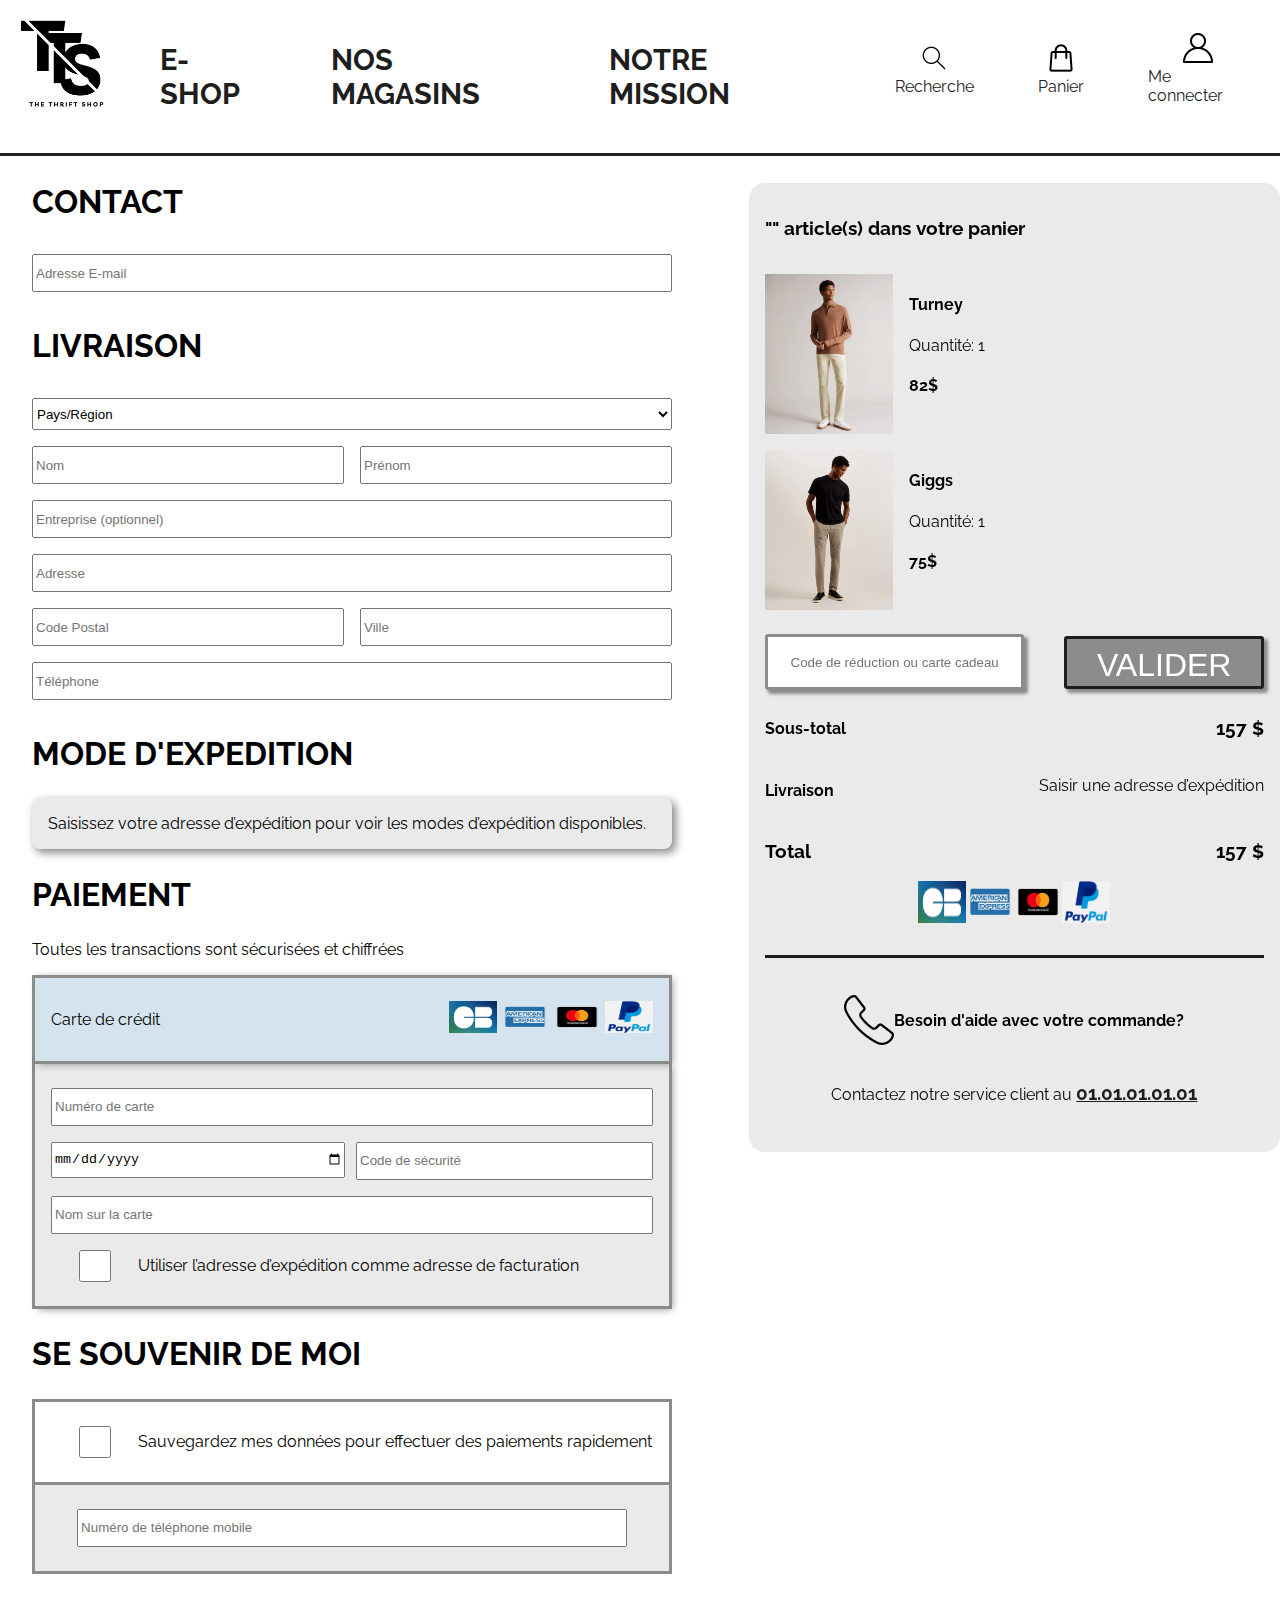
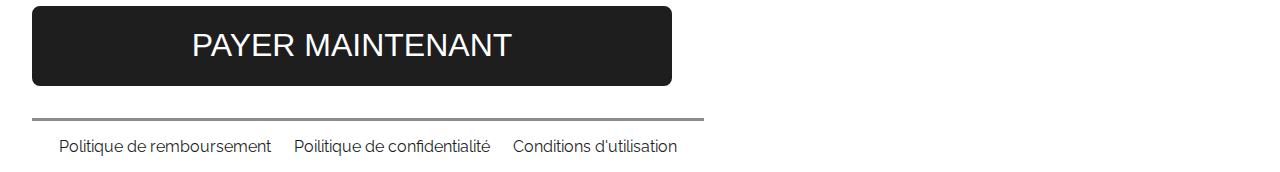
==== cart.html @ 3accb874 "finish cart" ====
<!DOCTYPE html>
<html lang="fr">
<head>
    <meta charset="UTF-8">
    <meta name="viewport" content="width=device-width, initial-scale=1.0">
    <link rel="stylesheet" href="cart.css">
    <link rel="icon" href="Ressources/icones/TheThriftShop_favicon.png" type="image/png">
    <link href='https://fonts.googleapis.com/css?family=Lora' rel='stylesheet'>
    <link href='https://fonts.googleapis.com/css?family=Raleway' rel='stylesheet'>
    <title>Panier</title>
</head>
<body>
    <header>
        <a href="index.html">
            <img class="header__logo" src="Ressources/TheThriftShop_Logo.png" alt="logo">
        </a>
        <nav>
            <a href="#" class="header__link">E-SHOP</a>
            <a href="#" class="header__link">NOS MAGASINS</a>
            <a href="#" class="header__link">NOTRE MISSION</a>
            <a class="header__menu__icon" href="#">
                <img class="header__menu__icon__img" src="Ressources/icones/chercher.png" alt="loupe">
                <p class="header__menu__icon__p">Recherche</p>
            </a>
            <a class="header__menu__icon" href="#">
                <img class="header__menu__icon__img" src="Ressources/icones/panier.png" alt="panier">
                <p class="header__menu__icon__p">Panier</p>
            </a>
            <a class="header__menu__icon" href="#">
                <img class="header__menu__icon__img" src="Ressources/icones/connexion.png" alt="connexion">
                <p class="header__menu__icon__p">Me connecter</p>
            </a>
        </nav>
    </header>
    <main>
        <aside>
            <h3>"" article(s) dans votre panier</h3>
            <article class="aside__article">
                <img class="aside__article__img" src="Ressources/articles/pantalon1.webp" alt="pantalon1">
                <div class="aside__article__description">
                    <h4>Turney</h4>
                    <p>Quantité: 1</p>
                    <h4>82$</h4>
                </div>
            </article>
            <article class="aside__article">
                <img class="aside__article__img" src="Ressources/articles/pantalon3.webp" alt="pantalon3">
                <div class="aside__article__description">
                    <h4>Giggs</h4>
                    <p>Quantité: 1</p>
                    <h4>75$</h4>
                </div>
            </article>
            <form class="aside__reduction" action="reduction" method="post">
                <input class="aside__reduction__form" type="text" id="reduction" placeholder="Code de réduction ou carte cadeau">
                <input class="aside__reduction__button" id="submit" type="submit" value="VALIDER">
            </form>
            <section class="aside__amount">
                <span class="aside__amount__row">
                    <h4>Sous-total</h4>
                    <h3>157 $</h3>
                </span>
                <span class="aside__amount__row">
                    <h4>Livraison</h4>
                    <p>Saisir une adresse d’expédition</p>
                </span>
                <span class="aside__amount__row">
                    <h3>Total</h3>
                    <h3>157 $</h3>
                </span>
            </section>
            <span class="aside__icons">
                <img class="aside__icons__img" src="Ressources/icones/logo-cb.jpg" alt="logo_cb">
                <img class="aside__icons__img" src="Ressources/icones/amex_icon.png" alt="amex">
                <img class="aside__icons__img" src="Ressources/icones/mastercard_icone.png" alt="mastercard_icone">
                <img class="aside__icons__img" src="Ressources/icones/paypal.png" alt="paypal">
            </span>
            <section class="aside__footer">
                <h4 class="aside__footer__needHelp">Besoin d'aide avec votre commande?</h4>
                <p class="aside__footer__needHelp__p">Contactez notre service client au <a class="aside__footer__needHelp__p__a" href="#">01.01.01.01.01</a></p>
            </section>
        </aside>
        <form class="form" action="traitement" method="post">
            <section class="mailForm">
                <h2>CONTACT</h2>
                <!-- label désigne le nom du form -->
                <input class="formBox" type="mail" id="mail" placeholder="Adresse E-mail">
            </section>
            <section class="deliveryForm">
                <h2>LIVRAISON</h2>
                <select name="pays" id="pays" placeholder="Pays/Région">
                    <option value="" disabled selected>Pays/Région</option>
                    <option value="france">France</option>
                    <option value="united kingdom">United Kingdom</option>
                    <option value="spain">Spain</option>
                    <option value="portugal">Portugal</option>
                    <option value="italy">Italy</option>
                    <option value="switzerland">Switzerland</option>
                    <option value="netherlands">Netherlands</option>
                    <option value="belgium">Belgium</option>
                    <option value="germany">Germany</option>
                </select>
                <div class="deliveryForm__row">
                    <input class="deliveryForm__row__input" type="text" id="nom" placeholder="Nom">
                    <input class="deliveryForm__row__input" type="text" id="prenom" placeholder="Prénom">
                </div>
                <input type="text" id="enterprise" placeholder="Entreprise (optionnel)">
                <input type="address" id="address" placeholder="Adresse">
                <div class="deliveryForm__row">
                    <input class="deliveryForm__row__input" type="number" id="codePostal" placeholder="Code Postal">
                    <input class="deliveryForm__row__input" type="text" id="ville" placeholder="Ville">
                </div>
                <input type="number" id="phoneNumber" placeholder="Téléphone">
            </section>
            <section class="modeExpedition">
                <h2>MODE D'EXPEDITION</h2>
                <p class="modeExpedition__p">Saisissez votre adresse d’expédition pour voir les modes d’expédition disponibles.</p>
            </section>
            <section class="paiementForm">
                <h2>PAIEMENT</h2>
                <p>Toutes les transactions sont sécurisées et chiffrées</p>
                <article class="paiementForm__article">
                    <div class="paiementForm__article__entete">
                        <p>Carte de crédit</p>
                        <div class="paiementForm__article__entete__container">
                            <img class="paiementForm__article__entete__container__icon" src="Ressources/icones/logo-cb.jpg" alt="logo_cb">
                            <img class="paiementForm__article__entete__container__icon" src="Ressources/icones/amex_icon.png" alt="amex">
                            <img class="paiementForm__article__entete__container__icon" src="Ressources/icones/mastercard_icone.png" alt="mastercard_icone">
                            <img class="paiementForm__article__entete__container__icon" src="Ressources/icones/paypal.png" alt="paypal">
                        </div>
                    </div>
                    <div class="paiementForm__article__form">
                        <input class="paiementForm__article__form__input__solo" type="number" id="cardNumber" placeholder="Numéro de carte">
                        <span class="paiementForm__article__form__row">
                            <input class="paiementForm__article__form__row__input__duo" type="date" id="date" placeholder="Date d'expiration (MM/AA)">
                            <input class="paiementForm__article__form__row__input__duo" type="number" id="security" placeholder="Code de sécurité">
                        </span>
                        <input class="paiementForm__article__form__input__solo" type="text" id="carteNom" placeholder="Nom sur la carte">
                        <span class="paiementForm__article__form__checkbox">
                            <input class="paiementForm__article__form__checkbox__input" type="checkbox" id="facturationAdresse" name="facturationAdresse">
                            <label class="paiementForm__article__form__checkbox__label" for="facturationAdresse">Utiliser l’adresse d’expédition comme adresse de facturation</label>
                        </span>
                    </div>
                </article>
            </section>
            <section class="souvenir">
                <h2>SE SOUVENIR DE MOI</h2>
                <span class="souvenir__entete">
                    <input class="souvenir__entete__checkbox" type="checkbox" id="sauvegarde" name="sauvegarde">
                    <label for="sauvegarde">Sauvegardez mes données pour effectuer des paiements rapidement</label>
                </span>
                <div class="souvenir__container">
                    <input class="souvenir__container__input" type="number" id="telephoneNumber" placeholder="Numéro de téléphone mobile">
                </div>
            </section>
            <input class="form__submit" type="submit" id="payer" value="PAYER MAINTENANT">
        </form>
    <footer>
        <a class="footer__link" href="#">Politique de remboursement</a>
        <a class="footer__link" href="#">Poilitique de confidentialité</a>
        <a class="footer__link" href="#">Conditions d'utilisation</a>
    </footer>
    </main>
</body>
</html>
---- cart.css ----
:root{
    --black: #1E1E1E;
    --white: #FFFFFF;
    --red: #E00707;
    --grey: #8C8C8C;
    --lightGrey: #EAEAEA;
    --blue: #D4E3ED;
    }

body{
    margin: 0;
    background-color: var(--white);
    font-family: Raleway;
}

header{
    display: flex;
    flex-direction: row;
    justify-content: space-around;
    border-bottom: solid var(--black) ;
}

.header__logo{
    height: 8rem;
    width: 8rem;}

nav{
    display: flex;
    flex-direction: row;
    justify-content: space-around;
    align-items: center;
}

.header__link{
    padding: 2rem;
    font-size: 1.8rem;
    font-family: Raleway;
    color: var(--black);
    text-decoration: none;
    font-weight: bolder;
}

.header__link:hover{
    text-decoration: underline
}

.header__menu__icon{
    padding: 2rem;
    display: flex;
    flex-direction: column;
    align-items: center;
    text-decoration: none;
    color: var(--black)
}

.header__menu__icon:hover{
    text-decoration: underline
}

.header__menu__icon__img{
    height: 2rem;
    width: 2rem;
}

.header__menu__icon__p{
    padding-top: 0.2rem;
    margin-top: 0;
    font-size: 1rem;
}

main{
    padding-left: 2rem;
    margin:0,
}

.form{
    width: 40rem;
    margin:0;
}

input{
    width: 39.5rem;
    height: 2rem;
    margin-top: 0.5rem;
    margin-bottom: 0.5rem;
}

select{
    width: 40rem;
    height: 2rem;
    margin-top: 0.5rem;
    margin-bottom: 0.5rem
}

.deliveryForm__row{
    display: flex;
    flex-direction: row;
    flex-wrap: wrap;
    justify-content: space-between;
}

.deliveryForm__row__input{
    width: 19rem;
}

.modeExpedition__p{
    background-color: var(--lightGrey);
    padding: 1rem;
    border-radius: 0.5rem;
    box-shadow: 0.2rem 0.2rem 0.5rem var(--grey);
}

.paiementForm__article{
    border: solid var(--grey);
    background-color: var(--lightGrey);
}

.paiementForm__article__entete{
    display: flex;
    flex-direction: row;
    background-color: var(--blue);
    align-items: center;
    justify-content: space-between;
    padding: 1rem;
    border-bottom: solid var(--grey);
    box-shadow: 0.2rem 0rem 0.5rem var(--grey)
}

.paiementForm__article__entete__container__icon{
    width: 3rem;
    height: 2rem;
}

.paiementForm__article__form{
    display: flex;
    padding: 1rem;
    justify-content: center;
    flex-direction: column;
    box-shadow: 0.2rem 0.2rem 0.5rem var(--grey)
}

.paiementForm__article__form__input__solo{
    width: auto;
}

.paiementForm__article__form__row{
    display: flex;
    flex-direction: row;
    justify-content: space-between;}

.paiementForm__article__form__row__input__duo{
    width: 48%;
}

.paiementForm__article__form__checkbox{
    display: flex;
    align-items: center;

}

.paiementForm__article__form__checkbox__input{
    width: 5rem;
}

.souvenir__entete{
    display:flex;
    align-items: center;
    border-top: solid var(--grey);
    border-left: solid var(--grey);
    border-right: solid var(--grey);
    padding: 1rem;
    margin: 0;

}

.souvenir__entete__checkbox{
    width: 5rem;
}

.souvenir__container{
    background-color: var(--lightGrey);
    padding: 1rem;
    border: solid var(--grey);
    margin: 0;
    display: flex;
    justify-content: center;
}

.souvenir__container__input{
    width: 90%
}

.form__submit{
    margin-top: 2rem;
    margin-bottom: 2rem;
    background-color: var(--black);
    border: solid var(--black);
    width: 100%;
    height: 5rem;
    color: var(--white);
    padding: 0.5rem;
    border-radius: 0.5rem;
    font-size: 2rem;
    text-align: center;
    display: flex;
    justify-content: center;
    transition-duration: 0.2s;
}

.form__submit:hover{
    scale: 105%;
    box-shadow: 0.2rem 0.2rem 0.2rem var(--grey);
}

footer{
    margin-top: 2;
    width: 40rem;
    display: flex;
    flex-wrap: wrap;
    flex-direction: row;
    justify-content: space-around;
    border-top: solid var(--grey);
    padding: 1rem;
}

.footer__link{
    text-decoration: none;
    color: var(--black); 
}

.footer__link:hover{
    text-decoration: underline;
}

aside{
    width: 40%;
    float: right;
    background-color: var(--lightGrey);
    border-radius: 1rem;
    padding: 1rem;
    position: -webkit-sticky;
    position: sticky;
    overflow: auto;
    top: 0%;
}

.aside__article{
    display: flex;
    flex-direction: row;
    padding-top: 1rem;
    padding-top: 1rem;
}

.aside__article__img{
    width:8rem;
}

.aside__article__description{
    padding-left: 1rem;
    height: auto;
    align-content: space-between;
}

.aside__reduction{
    display: flex;
    flex-direction: row;
    justify-content: space-between;
    width: auto;
    align-items: center;
    padding-top: 1rem;
}

.aside__reduction__form{
    width: 50%;
    height: 3rem;
    text-align: center;
    border: solid var(--grey);
    border-radius: 0.2rem;
    box-shadow: 0.2rem 0.2rem 0.2rem var(--grey);
}

.aside__reduction__button{
    background-color: var(--grey);
    border: solid 0.2rem var(--black);
    width: 40%;
    height: 3.3rem;
    color: var(--white);
    padding: 0.5rem;
    border-radius: 0.2rem;
    font-size: 2rem;
    text-align: center;
    box-shadow: 0.2rem 0.2rem 0.2rem var(--grey);
}


.aside__amount{
    display: flex;
    flex-direction: column;
}

.aside__amount__row{
    display: flex;
    flex-direction: row;
    justify-content: space-between;
    width: 100%;
}

.aside__icons{
    display: flex;
    justify-content: center;
    margin-bottom: 2rem;
}

.aside__icons__img{
    width: 3rem;
}

.aside__footer{
    border-top: solid var(--black);
    padding: 1rem;
    display: flex;
    flex-direction: column;
    justify-content: center;
}

.aside__footer__needHelp{
    display: flex;
    flex-direction: row;
    align-items: center;
    justify-content: center;
}

.aside__footer__needHelp::before{
    content: url("Ressources/icones/telephone_mini.png");
    display: inline-block;
    width: 50px;
    height: 50px;
    }

.aside__footer__needHelp__phone{
    height: 2rem;
}

.aside__footer__needHelp__p{
    text-align: center;
}

.aside__footer__needHelp__p__a{
    text-decoration: underline;
    color: #1E1E1E;
    font-weight: bolder;
    font-size: larger;
}

h2{font-size: 2rem;}
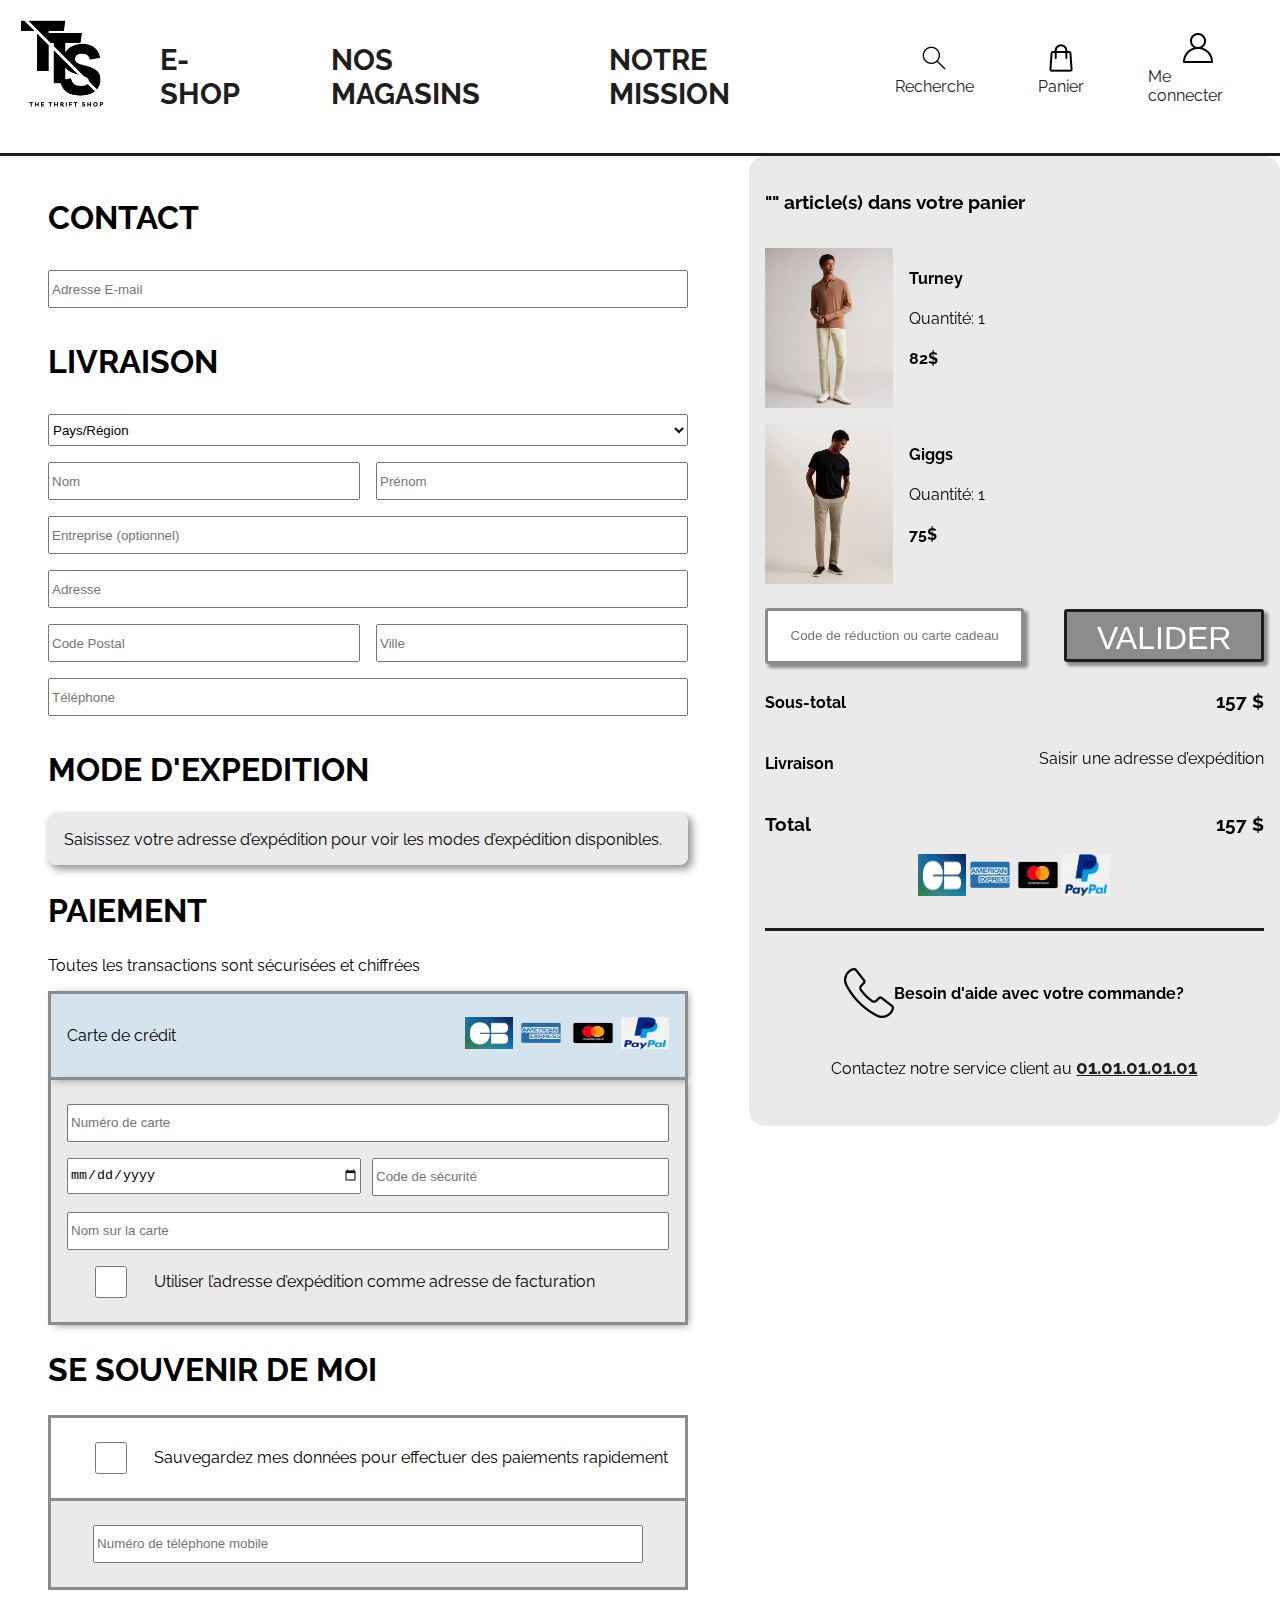
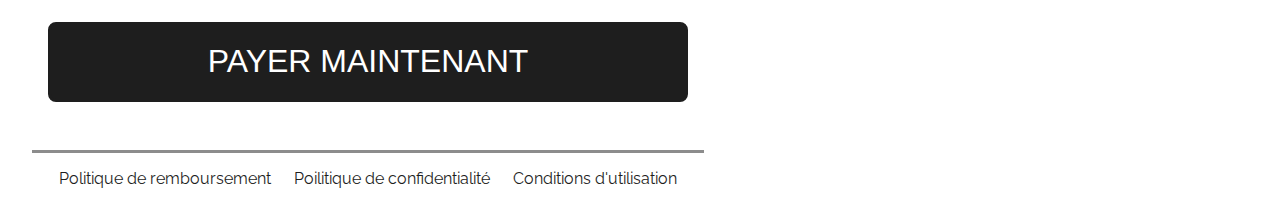
==== commit ea7220ea: "add mediaquerie phone" ====
--- a/cart.html
+++ b/cart.html
@@ -1,4 +1,4 @@
-<!DOCTYPE html>
+    <!DOCTYPE html>
 <html lang="fr">
 <head>
     <meta charset="UTF-8">
--- a/cart.css
+++ b/cart.css
@@ -76,6 +76,7 @@
 .form{
     width: 40rem;
     margin:0;
+    padding: 1rem;
 }
 
 input{
@@ -354,3 +355,167 @@
 
 h2{font-size: 2rem;}
 
+@media screen and (max-width: 479px){
+
+        .header__logo{
+        height: 4rem;
+        width: 4rem;
+    }
+
+    .header__link{
+        display: none;
+    }
+
+    .header__menu__icon{
+        padding: 0.5rem;
+        display: flex;
+        flex-direction: column;
+        align-items: center;
+        text-decoration: none;
+        color: var(--black)
+    }
+    
+    .header__menu__icon:hover{
+        text-decoration: underline
+    }
+    
+    .header__menu__icon__img{
+        height: 1rem;
+        width: 1rem;
+    }
+    
+    .header__menu__icon__p{
+        color: var(--white);
+        height: 0rem;
+        width: 0rem;
+        display: none;
+
+    }
+
+    
+    main{
+    padding-left: 0rem;
+    margin:0,
+    }
+
+    aside{
+        width: auto;
+        border-radius: 1rem;
+        padding: 1rem;
+        position: relative;
+    }
+    
+    .aside__reduction__button{
+        font-size: 1rem;
+    }
+    
+    
+    .aside__amount{
+        display: flex;
+        flex-direction: column;
+    }
+    
+    .aside__amount__row{
+        display: flex;
+        flex-direction: row;
+        justify-content: space-between;
+        width: 100%;
+    }
+    
+    .aside__icons{
+        display: flex;
+        justify-content: center;
+        margin-bottom: 2rem;
+    }
+    
+    .aside__icons__img{
+        width: 3rem;
+    }
+
+    main{
+        display: flex;
+        flex-direction: column;
+    }
+
+    .form{
+    width: 90%;
+    margin:0;
+    padding: 1rem;
+    }
+    
+    input{
+        width: 100%;
+    }
+    
+    select{
+        width: 102%;
+    }
+    
+    .deliveryForm__row{
+        display: flex;
+        flex-direction: column;
+    }
+    
+    .deliveryForm__row__input{
+        width: 100%;
+    }
+    
+    .modeExpedition__p{
+        width: 20rem;
+    }
+    
+    .paiementForm__article__entete__container__icon{
+        width: 2rem;
+        height: 1.5rem;
+    }
+    
+    .paiementForm__article__form__input__solo{
+        width: auto;
+    }
+    
+    .paiementForm__article__form__row{
+        display: flex;
+        flex-direction: row;
+        justify-content: space-between;
+        align-items: center;}
+    
+    .paiementForm__article__form__row__input__duo{
+        width: 48%;
+        height: 2rem;
+    }
+    
+    .paiementForm__article__form__checkbox__input{
+        width: 3rem;
+    }
+    
+    .souvenir__entete{
+        width: 90%;
+    }
+    
+    .souvenir__entete__checkbox{
+        width: 3rem;
+    }
+    
+    .souvenir__container{
+        width: 90%;
+    }
+    
+    .souvenir__container__input{
+        width: 90%
+    }
+
+    
+    footer{
+        width: 90%;
+        display: flex;
+        flex-direction: row;
+        flex-wrap: wrap;
+
+    }
+    
+    .footer__link{
+
+        padding:1rem
+    }
+
+}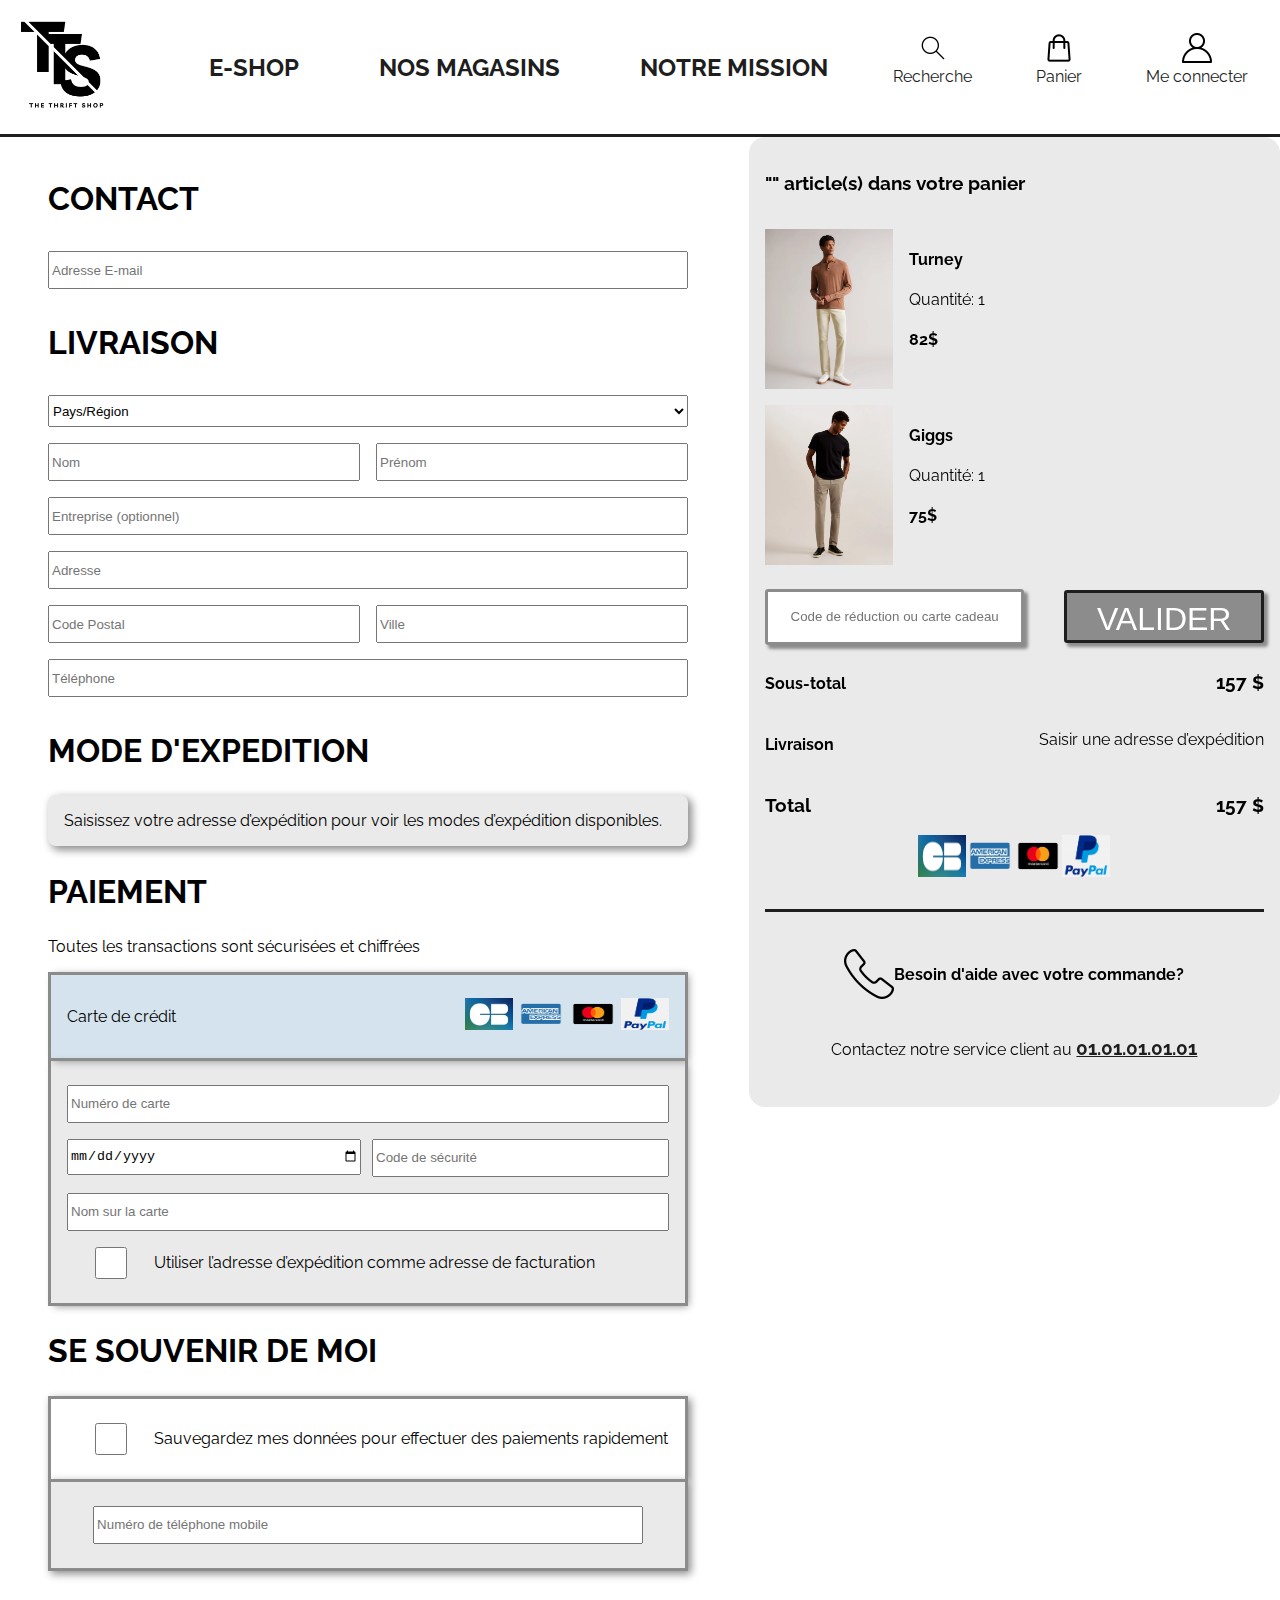
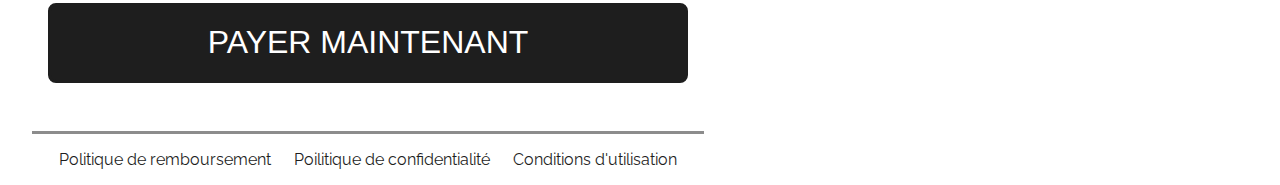
==== commit 54361ed3: "add mediaquerie tablet and CSS animation" ====
--- a/cart.html
+++ b/cart.html
@@ -11,25 +11,29 @@
 </head>
 <body>
     <header>
-        <a href="index.html">
-            <img class="header__logo" src="Ressources/TheThriftShop_Logo.png" alt="logo">
-        </a>
         <nav>
-            <a href="#" class="header__link">E-SHOP</a>
-            <a href="#" class="header__link">NOS MAGASINS</a>
-            <a href="#" class="header__link">NOTRE MISSION</a>
-            <a class="header__menu__icon" href="#">
-                <img class="header__menu__icon__img" src="Ressources/icones/chercher.png" alt="loupe">
-                <p class="header__menu__icon__p">Recherche</p>
+            <a href="index.html">
+                <img class="header__logo" src="Ressources/TheThriftShop_Logo.png" alt="logo">
             </a>
-            <a class="header__menu__icon" href="#">
-                <img class="header__menu__icon__img" src="Ressources/icones/panier.png" alt="panier">
-                <p class="header__menu__icon__p">Panier</p>
-            </a>
-            <a class="header__menu__icon" href="#">
-                <img class="header__menu__icon__img" src="Ressources/icones/connexion.png" alt="connexion">
-                <p class="header__menu__icon__p">Me connecter</p>
-            </a>
+            <span class="header__nav__container">
+                <a href="#" class="header__link">E-SHOP</a>
+                <a href="#" class="header__link">NOS MAGASINS</a>
+                <a href="#" class="header__link">NOTRE MISSION</a>
+            </span>
+            <span class="header__nav__container">
+                <a class="header__menu__icon" href="#">
+                    <img class="header__menu__icon__img" src="Ressources/icones/chercher.png" alt="loupe">
+                    <p class="header__menu__icon__p">Recherche</p>
+                </a>
+                <a class="header__menu__icon" href="cart.html">
+                    <img class="header__menu__icon__img" src="Ressources/icones/panier.png" alt="panier">
+                    <p class="header__menu__icon__p">Panier</p>
+                </a>
+                <a class="header__menu__icon" href="#">
+                    <img class="header__menu__icon__img" src="Ressources/icones/connexion.png" alt="connexion">
+                    <p class="header__menu__icon__p">Me connecter</p>
+                </a>
+            </span>
         </nav>
     </header>
     <main>
--- a/cart.css
+++ b/cart.css
@@ -16,7 +16,6 @@
 header{
     display: flex;
     flex-direction: row;
-    justify-content: space-around;
     border-bottom: solid var(--black) ;
 }
 
@@ -25,19 +24,26 @@
     width: 8rem;}
 
 nav{
+    width: 100%;
+    display: flex;
+    flex-direction: row;
+    justify-content: space-between;
+    align-items: center;
+}
+
+.header__nav__container{
     display: flex;
     flex-direction: row;
     justify-content: space-around;
-    align-items: center;
 }
 
 .header__link{
-    padding: 2rem;
-    font-size: 1.8rem;
-    font-family: Raleway;
+    padding: 1rem;
+    font-size: 1.5rem;
     color: var(--black);
     text-decoration: none;
     font-weight: bolder;
+    margin-left: 3rem;
 }
 
 .header__link:hover{
@@ -67,7 +73,6 @@
     margin-top: 0;
     font-size: 1rem;
 }
-
 main{
     padding-left: 2rem;
     margin:0,
@@ -171,6 +176,7 @@
     border-right: solid var(--grey);
     padding: 1rem;
     margin: 0;
+    box-shadow: 0.2rem 0.2rem 0.5rem var(--grey)
 
 }
 
@@ -185,6 +191,7 @@
     margin: 0;
     display: flex;
     justify-content: center;
+    box-shadow: 0.2rem 0.2rem 0.5rem var(--grey);
 }
 
 .souvenir__container__input{
@@ -291,6 +298,12 @@
     font-size: 2rem;
     text-align: center;
     box-shadow: 0.2rem 0.2rem 0.2rem var(--grey);
+    transition-duration: 0.2s;
+}
+
+.aside__reduction__button:hover{
+    scale: 110%;
+    box-shadow: 0.2rem 0.2rem 0.2rem var(--grey);
 }
 
 
@@ -355,6 +368,155 @@
 
 h2{font-size: 2rem;}
 
+@media screen and (min-width: 480px) and (max-width: 1179px){
+
+    .header__logo{
+        height: 6rem;
+        width: 6rem;}
+    
+    
+    .header__link{
+        padding: 1rem;
+        font-size: 1rem;
+    }
+
+    .header__menu__icon__p{
+        display: none;
+    }
+
+    .header__menu__icon{
+        padding: 1rem;
+    }
+
+    main{
+        padding-left: 0rem;
+        margin:0,
+        }
+    
+        aside{
+            width: auto;
+            border-radius: 1rem;
+            padding: 1rem;
+            position: relative;
+        }
+        
+        .aside__reduction__button{
+            font-size: 1rem;
+        }
+        
+        
+        .aside__amount{
+            display: flex;
+            flex-direction: column;
+        }
+        
+        .aside__amount__row{
+            display: flex;
+            flex-direction: row;
+            justify-content: space-between;
+            width: 100%;
+        }
+        
+        .aside__icons{
+            display: flex;
+            justify-content: center;
+            margin-bottom: 2rem;
+        }
+        
+        .aside__icons__img{
+            width: 3rem;
+        }
+    
+        main{
+            display: flex;
+            flex-direction: column;
+        }
+    
+        .form{
+        width: 95%;
+        margin:0;
+        padding: 1rem;
+        }
+        
+        input{
+            width: 100%;
+        }
+        
+        select{
+            width: 101%;
+        }
+        
+        .deliveryForm__row{
+            display: flex;
+            flex-direction: column;
+        }
+        
+        .deliveryForm__row__input{
+            width: 100%;
+        }
+        
+        .modeExpedition__p{
+            width: auto;
+            text-align: center;
+        }
+        
+        .paiementForm__article__entete__container__icon{
+            width: 2rem;
+            height: 1.5rem;
+        }
+        
+        .paiementForm__article__form__input__solo{
+            width: auto;
+        }
+        
+        .paiementForm__article__form__row{
+            display: flex;
+            flex-direction: row;
+            justify-content: space-between;
+            align-items: center;}
+        
+        .paiementForm__article__form__row__input__duo{
+            width: 48%;
+            height: 2rem;
+        }
+        
+        .paiementForm__article__form__checkbox__input{
+            width: 3rem;
+        }
+        
+        .souvenir__entete{
+            width: 90%;
+        }
+        
+        .souvenir__entete__checkbox{
+            width: 3rem;
+        }
+        
+        .souvenir__container{
+            width: 90%;
+        }
+        
+        .souvenir__container__input{
+            width: 90%
+        }
+    
+        
+        footer{
+            width: 90%;
+            display: flex;
+            flex-direction: row;
+            flex-wrap: wrap;
+    
+        }
+        
+        .footer__link{
+    
+            padding:1rem
+        }
+    
+    }
+
+
 @media screen and (max-width: 479px){
 
         .header__logo{
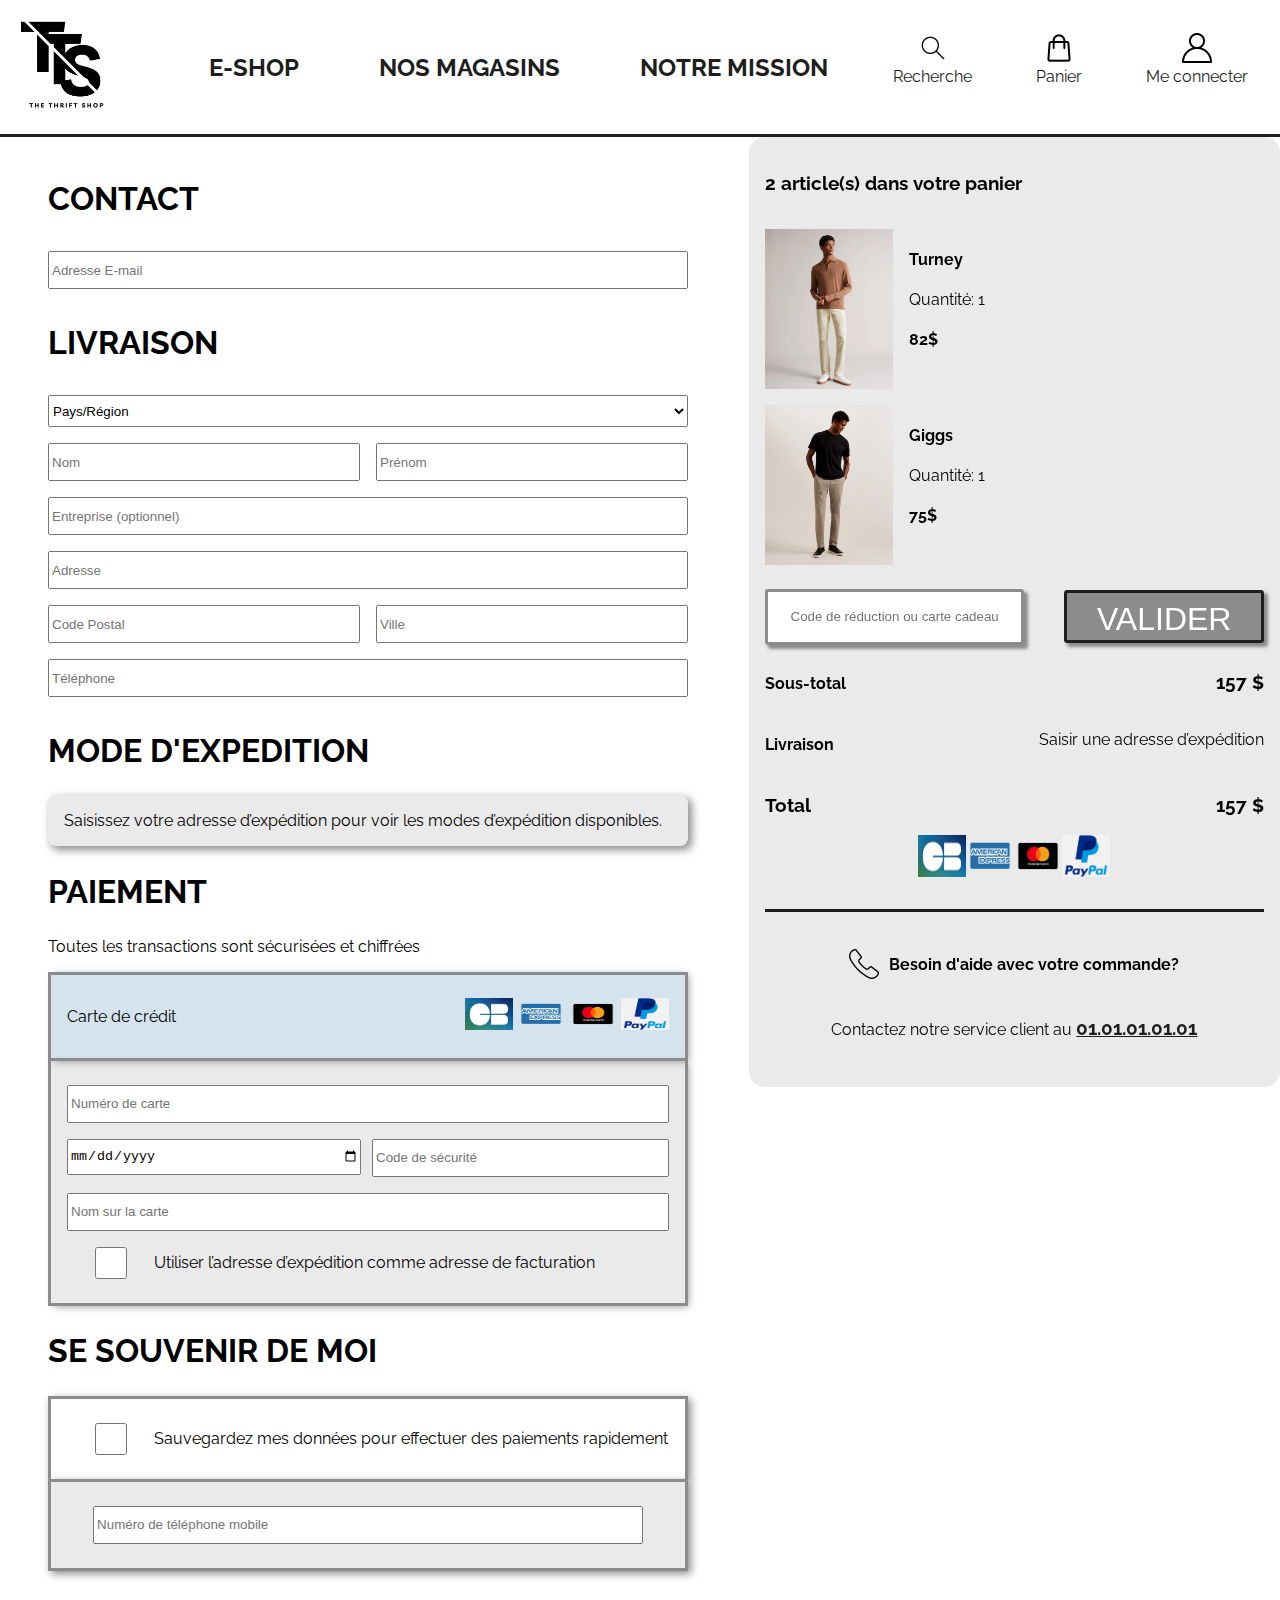
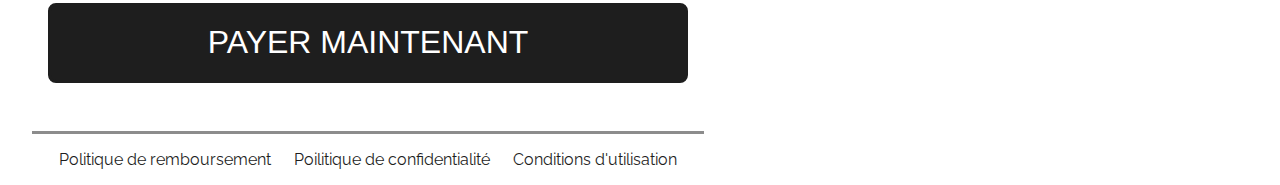
==== commit b82461e6: "add roll menu mobile" ====
--- a/cart.html
+++ b/cart.html
@@ -13,32 +13,41 @@
     <header>
         <nav>
             <a href="index.html">
-                <img class="header__logo" src="Ressources/TheThriftShop_Logo.png" alt="logo">
+                <img class="header__nav__logo" src="Ressources/TheThriftShop_Logo.png" alt="logo">
             </a>
             <span class="header__nav__container">
-                <a href="#" class="header__link">E-SHOP</a>
-                <a href="#" class="header__link">NOS MAGASINS</a>
-                <a href="#" class="header__link">NOTRE MISSION</a>
+                <li class="header__nav__container__deroulant"><a class="header__nav__container__menu__mobile"  href="#">
+                    <img class="header__nav__container__menu__mobile__img" src="Ressources/icones/menu.png" alt="menu">
+                    </a>
+                    <ul class="header__nav__container__deroulant__sous">
+                        <li>E-SHOP</li>
+                        <li>NOS MAGASINS</li>
+                        <li>NOTRE MISSION</li>
+                    </ul>
+                </li>
+                <a href="#" class="header__nav__container__link">E-SHOP</a>
+                <a href="#" class="header__nav__container__link">NOS MAGASINS</a>
+                <a href="#" class="header__nav__container__link">NOTRE MISSION</a>
             </span>
             <span class="header__nav__container">
-                <a class="header__menu__icon" href="#">
-                    <img class="header__menu__icon__img" src="Ressources/icones/chercher.png" alt="loupe">
-                    <p class="header__menu__icon__p">Recherche</p>
+                <a class="header__nav__container__menu__icon" href="#">
+                    <img class="header__nav__container__menu__icon__img" src="Ressources/icones/chercher.png" alt="loupe">
+                    <p class="header__nav__container__menu__icon__p">Recherche</p>
                 </a>
-                <a class="header__menu__icon" href="cart.html">
-                    <img class="header__menu__icon__img" src="Ressources/icones/panier.png" alt="panier">
-                    <p class="header__menu__icon__p">Panier</p>
+                <a class="header__nav__container__menu__icon" href="cart.html">
+                    <img class="header__nav__container__menu__icon__img" src="Ressources/icones/panier.png" alt="panier">
+                    <p class="header__nav__container__menu__icon__p">Panier</p>
                 </a>
-                <a class="header__menu__icon" href="#">
-                    <img class="header__menu__icon__img" src="Ressources/icones/connexion.png" alt="connexion">
-                    <p class="header__menu__icon__p">Me connecter</p>
+                <a class="header__nav__container__menu__icon" href="#">
+                    <img class="header__nav__container__menu__icon__img" src="Ressources/icones/connexion.png" alt="connexion">
+                    <p class="header__nav__container__menu__icon__p">Me connecter</p>
                 </a>
             </span>
         </nav>
     </header>
     <main>
         <aside>
-            <h3>"" article(s) dans votre panier</h3>
+            <h3>2 article(s) dans votre panier</h3>
             <article class="aside__article">
                 <img class="aside__article__img" src="Ressources/articles/pantalon1.webp" alt="pantalon1">
                 <div class="aside__article__description">
--- a/cart.css
+++ b/cart.css
@@ -19,7 +19,7 @@
     border-bottom: solid var(--black) ;
 }
 
-.header__logo{
+.header__nav__logo{
     height: 8rem;
     width: 8rem;}
 
@@ -31,13 +31,18 @@
     align-items: center;
 }
 
+.header__nav__container__deroulant{
+    display: none;
+}
+
+
 .header__nav__container{
     display: flex;
     flex-direction: row;
     justify-content: space-around;
 }
 
-.header__link{
+.header__nav__container__link{
     padding: 1rem;
     font-size: 1.5rem;
     color: var(--black);
@@ -46,11 +51,11 @@
     margin-left: 3rem;
 }
 
-.header__link:hover{
+.header__nav__container__link:hover{
     text-decoration: underline
 }
 
-.header__menu__icon{
+.header__nav__container__menu__icon{
     padding: 2rem;
     display: flex;
     flex-direction: column;
@@ -59,16 +64,16 @@
     color: var(--black)
 }
 
-.header__menu__icon:hover{
+.header__nav__container__menu__icon:hover{
     text-decoration: underline
 }
 
-.header__menu__icon__img{
+.header__nav__container__menu__icon__img{
     height: 2rem;
     width: 2rem;
 }
 
-.header__menu__icon__p{
+.header__nav__container__menu__icon__p{
     padding-top: 0.2rem;
     margin-top: 0;
     font-size: 1rem;
@@ -347,8 +352,8 @@
 .aside__footer__needHelp::before{
     content: url("Ressources/icones/telephone_mini.png");
     display: inline-block;
-    width: 50px;
-    height: 50px;
+    width: 40px;
+    height: 30px;
     }
 
 .aside__footer__needHelp__phone{
@@ -370,21 +375,21 @@
 
 @media screen and (min-width: 480px) and (max-width: 1179px){
 
-    .header__logo{
+    .header__nav__logo{
         height: 6rem;
         width: 6rem;}
     
     
-    .header__link{
-        padding: 1rem;
-        font-size: 1rem;
-    }
-
-    .header__menu__icon__p{
+    .header__nav__container__link{
+        padding: 0.8rem;
+        font-size: 0.8rem;
+    }
+
+    .header__nav__container__menu__icon__p{
         display: none;
     }
 
-    .header__menu__icon{
+    .header__nav__container__menu__icon{
         padding: 1rem;
     }
 
@@ -485,7 +490,7 @@
         }
         
         .souvenir__entete{
-            width: 90%;
+            width: 95%;
         }
         
         .souvenir__entete__checkbox{
@@ -493,7 +498,7 @@
         }
         
         .souvenir__container{
-            width: 90%;
+            width: 95%;
         }
         
         .souvenir__container__input{
@@ -519,16 +524,51 @@
 
 @media screen and (max-width: 479px){
 
-        .header__logo{
+        .header__nav__logo{
         height: 4rem;
         width: 4rem;
     }
 
-    .header__link{
+    .header__nav__container__deroulant{
+        display:contents;
+        transition-duration: 0.5s;
+    }
+
+    .header__nav__container__deroulant__sous{
         display: none;
-    }
-
-    .header__menu__icon{
+        box-shadow: 0px 1px 2px var(--grey);
+        background-color: white;
+        position: absolute;
+        top: 3rem;
+        right: 10rem;
+        width: 40%;
+        z-index: 3;
+        padding-left: 1.5rem;
+
+    }
+
+    .header__nav__container__deroulant:active{
+        .header__nav__container__deroulant__sous{
+            display:contents;
+            display: flex;
+            flex-direction: column;
+        }
+    }
+
+    .header__nav__container__deroulant__sous a{
+        padding: 0.5rem;
+        text-decoration: none;
+        color: var(--black);
+    }
+    .header__nav__container__deroulant__sous a:hover{
+        text-decoration: underline;
+    }
+
+    .header__nav__container__link{
+        display: none;
+    }
+
+    .header__nav__container__menu__icon{
         padding: 0.5rem;
         display: flex;
         flex-direction: column;
@@ -537,22 +577,36 @@
         color: var(--black)
     }
     
-    .header__menu__icon:hover{
+    .header__nav__container__menu__icon__p:hover{
         text-decoration: underline
     }
     
-    .header__menu__icon__img{
+    .header__nav__container__menu__icon__img{
         height: 1rem;
         width: 1rem;
     }
     
-    .header__menu__icon__p{
+    .header__nav__container__menu__icon__p{
         color: var(--white);
         height: 0rem;
         width: 0rem;
         display: none;
 
     }
+
+    .header__nav__container__menu__mobile{
+        display:contents;
+        height: 1rem;
+        width: 1rem;
+
+    }
+
+    .header__nav__container__menu__mobile__img{
+        height: 1rem;
+        width:1rem;
+        padding-right: 10rem;
+    }
+
 
     
     main{
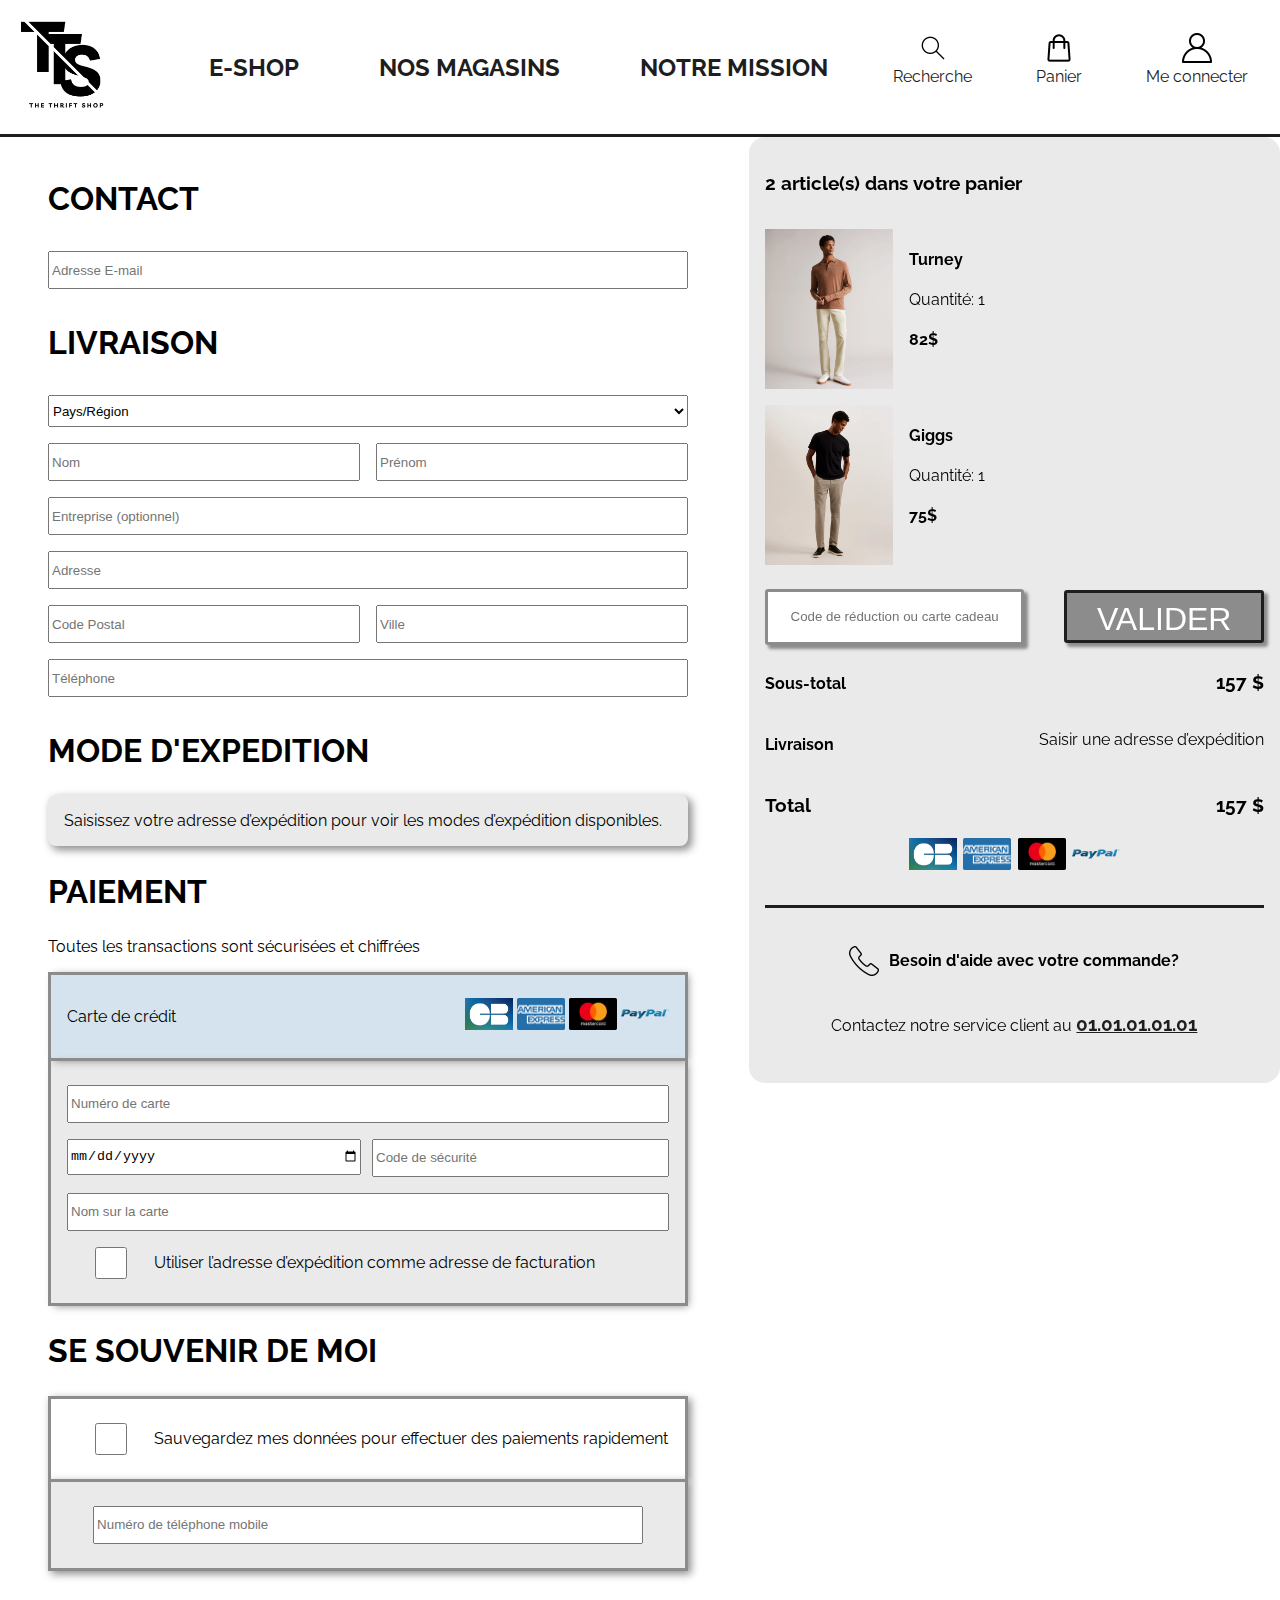
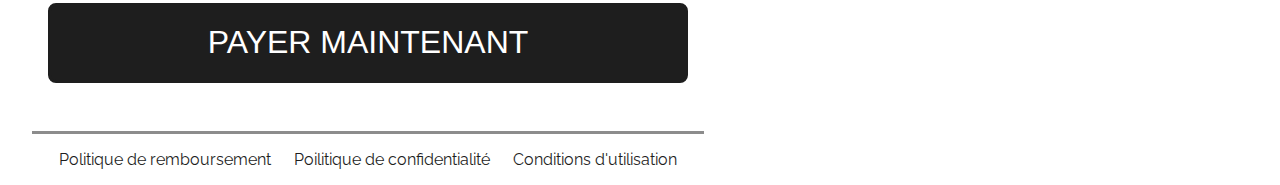
==== commit ff438ccf: "solve little issues" ====
--- a/cart.html
+++ b/cart.html
@@ -16,25 +16,24 @@
                 <img class="header__nav__logo" src="Ressources/TheThriftShop_Logo.png" alt="logo">
             </a>
             <span class="header__nav__container">
-                <li class="header__nav__container__deroulant"><a class="header__nav__container__menu__mobile"  href="#">
-                    <img class="header__nav__container__menu__mobile__img" src="Ressources/icones/menu.png" alt="menu">
-                    </a>
-                    <ul class="header__nav__container__deroulant__sous">
-                        <li>E-SHOP</li>
-                        <li>NOS MAGASINS</li>
-                        <li>NOTRE MISSION</li>
-                    </ul>
-                </li>
                 <a href="#" class="header__nav__container__link">E-SHOP</a>
                 <a href="#" class="header__nav__container__link">NOS MAGASINS</a>
                 <a href="#" class="header__nav__container__link">NOTRE MISSION</a>
             </span>
             <span class="header__nav__container">
+                <li class="header__nav__container__deroulant">
+                    <img class="header__nav__container__menu__mobile__img" src="Ressources/icones/menu.png" alt="menu">
+                    <ul class="header__nav__container__deroulant__sous">
+                        <li><a href="#">E-SHOP</a></li>
+                        <li><a href="#">NOS MAGASINS</a></li>
+                        <li><a href="#">NOTRE MISSION</a></li>
+                    </ul>
+                </li>
                 <a class="header__nav__container__menu__icon" href="#">
                     <img class="header__nav__container__menu__icon__img" src="Ressources/icones/chercher.png" alt="loupe">
                     <p class="header__nav__container__menu__icon__p">Recherche</p>
                 </a>
-                <a class="header__nav__container__menu__icon" href="cart.html">
+                <a class="header__nav__container__menu__icon__panier" href="cart.html">
                     <img class="header__nav__container__menu__icon__img" src="Ressources/icones/panier.png" alt="panier">
                     <p class="header__nav__container__menu__icon__p">Panier</p>
                 </a>
--- a/cart.css
+++ b/cart.css
@@ -1,3 +1,5 @@
+/* Deskot and général */
+
 :root{
     --black: #1E1E1E;
     --white: #FFFFFF;
@@ -13,6 +15,8 @@
     font-family: Raleway;
 }
 
+/* Header */
+
 header{
     display: flex;
     flex-direction: row;
@@ -21,7 +25,8 @@
 
 .header__nav__logo{
     height: 8rem;
-    width: 8rem;}
+    width: 8rem;
+}
 
 nav{
     width: 100%;
@@ -40,6 +45,7 @@
     display: flex;
     flex-direction: row;
     justify-content: space-around;
+    align-items: center;
 }
 
 .header__nav__container__link{
@@ -51,11 +57,15 @@
     margin-left: 3rem;
 }
 
-.header__nav__container__link:hover{
+.header__nav__container__link:hover,
+.header__nav__container__menu__icon:hover,
+.header__nav__container__menu__icon__panier:hover{
     text-decoration: underline
 }
 
-.header__nav__container__menu__icon{
+.header__nav__container__menu__icon,
+.header__nav__container__menu__icon__panier
+ {
     padding: 2rem;
     display: flex;
     flex-direction: column;
@@ -64,10 +74,6 @@
     color: var(--black)
 }
 
-.header__nav__container__menu__icon:hover{
-    text-decoration: underline
-}
-
 .header__nav__container__menu__icon__img{
     height: 2rem;
     width: 2rem;
@@ -78,10 +84,16 @@
     margin-top: 0;
     font-size: 1rem;
 }
+
+ 
+/* main */
+
 main{
     padding-left: 2rem;
     margin:0,
 }
+
+/* formulaire */
 
 .form{
     width: 40rem;
@@ -119,6 +131,7 @@
     padding: 1rem;
     border-radius: 0.5rem;
     box-shadow: 0.2rem 0.2rem 0.5rem var(--grey);
+    width: auto;
 }
 
 .paiementForm__article{
@@ -134,7 +147,7 @@
     justify-content: space-between;
     padding: 1rem;
     border-bottom: solid var(--grey);
-    box-shadow: 0.2rem 0rem 0.5rem var(--grey)
+    box-shadow: 0.2rem 0rem 0.5rem var(--grey);
 }
 
 .paiementForm__article__entete__container__icon{
@@ -245,6 +258,8 @@
     text-decoration: underline;
 }
 
+/* aside */
+
 aside{
     width: 40%;
     float: right;
@@ -332,6 +347,8 @@
 
 .aside__icons__img{
     width: 3rem;
+    height: 2rem;
+    padding: 0.2rem;
 }
 
 .aside__footer{
@@ -373,6 +390,8 @@
 
 h2{font-size: 2rem;}
 
+/* tablet */
+
 @media screen and (min-width: 480px) and (max-width: 1179px){
 
     .header__nav__logo{
@@ -443,7 +462,8 @@
         padding: 1rem;
         }
         
-        input{
+        input,
+        .deliveryForm__row__input{
             width: 100%;
         }
         
@@ -455,15 +475,13 @@
             display: flex;
             flex-direction: column;
         }
-        
-        .deliveryForm__row__input{
-            width: 100%;
-        }
-        
+    
         .modeExpedition__p{
             width: auto;
             text-align: center;
         }
+
+
         
         .paiementForm__article__entete__container__icon{
             width: 2rem;
@@ -485,21 +503,15 @@
             height: 2rem;
         }
         
-        .paiementForm__article__form__checkbox__input{
-            width: 3rem;
-        }
-        
-        .souvenir__entete{
-            width: 95%;
-        }
-        
+        .paiementForm__article__form__checkbox__input,
         .souvenir__entete__checkbox{
             width: 3rem;
         }
         
+        .souvenir__entete,
         .souvenir__container{
-            width: 95%;
-        }
+            width: auto;
+        }    
         
         .souvenir__container__input{
             width: 90%
@@ -507,19 +519,19 @@
     
         
         footer{
-            width: 90%;
+            width: auto;
             display: flex;
             flex-direction: row;
             flex-wrap: wrap;
-    
         }
         
         .footer__link{
-    
             padding:1rem
         }
     
     }
+
+/* phone */
 
 
 @media screen and (max-width: 479px){
@@ -540,7 +552,7 @@
         background-color: white;
         position: absolute;
         top: 3rem;
-        right: 10rem;
+        right: 0rem;
         width: 40%;
         z-index: 3;
         padding-left: 1.5rem;
@@ -577,22 +589,12 @@
         color: var(--black)
     }
     
-    .header__nav__container__menu__icon__p:hover{
-        text-decoration: underline
-    }
     
     .header__nav__container__menu__icon__img{
         height: 1rem;
         width: 1rem;
     }
     
-    .header__nav__container__menu__icon__p{
-        color: var(--white);
-        height: 0rem;
-        width: 0rem;
-        display: none;
-
-    }
 
     .header__nav__container__menu__mobile{
         display:contents;
@@ -600,14 +602,21 @@
         width: 1rem;
 
     }
-
     .header__nav__container__menu__mobile__img{
         height: 1rem;
         width:1rem;
-        padding-right: 10rem;
-    }
-
-
+    }
+
+    .header__nav__container__menu__icon,
+    .header__nav__container__menu__icon__p{
+        display: none;
+    }   
+
+    li{
+        list-style-type: none;
+        padding-bottom: 0.2rem;
+        padding-top: 0.2rem;
+    }
     
     main{
     padding-left: 0rem;
@@ -616,7 +625,7 @@
 
     aside{
         width: auto;
-        border-radius: 1rem;
+        border-radius: 0rem;
         padding: 1rem;
         position: relative;
     }
@@ -660,11 +669,11 @@
     }
     
     input{
+        width: 98%;
+    }
+    
+    select{
         width: 100%;
-    }
-    
-    select{
-        width: 102%;
     }
     
     .deliveryForm__row{
@@ -673,11 +682,11 @@
     }
     
     .deliveryForm__row__input{
-        width: 100%;
+        width: 98%;
     }
     
     .modeExpedition__p{
-        width: 20rem;
+        width: auto;
     }
     
     .paiementForm__article__entete__container__icon{
@@ -705,7 +714,8 @@
     }
     
     .souvenir__entete{
-        width: 90%;
+        width: auto;
+
     }
     
     .souvenir__entete__checkbox{
@@ -713,7 +723,7 @@
     }
     
     .souvenir__container{
-        width: 90%;
+        width: auto;
     }
     
     .souvenir__container__input{
@@ -722,15 +732,14 @@
 
     
     footer{
-        width: 90%;
+        width: auto;
         display: flex;
-        flex-direction: row;
+        flex-direction: column;
         flex-wrap: wrap;
-
+        align-items: center;
     }
     
     .footer__link{
-
         padding:1rem
     }
 
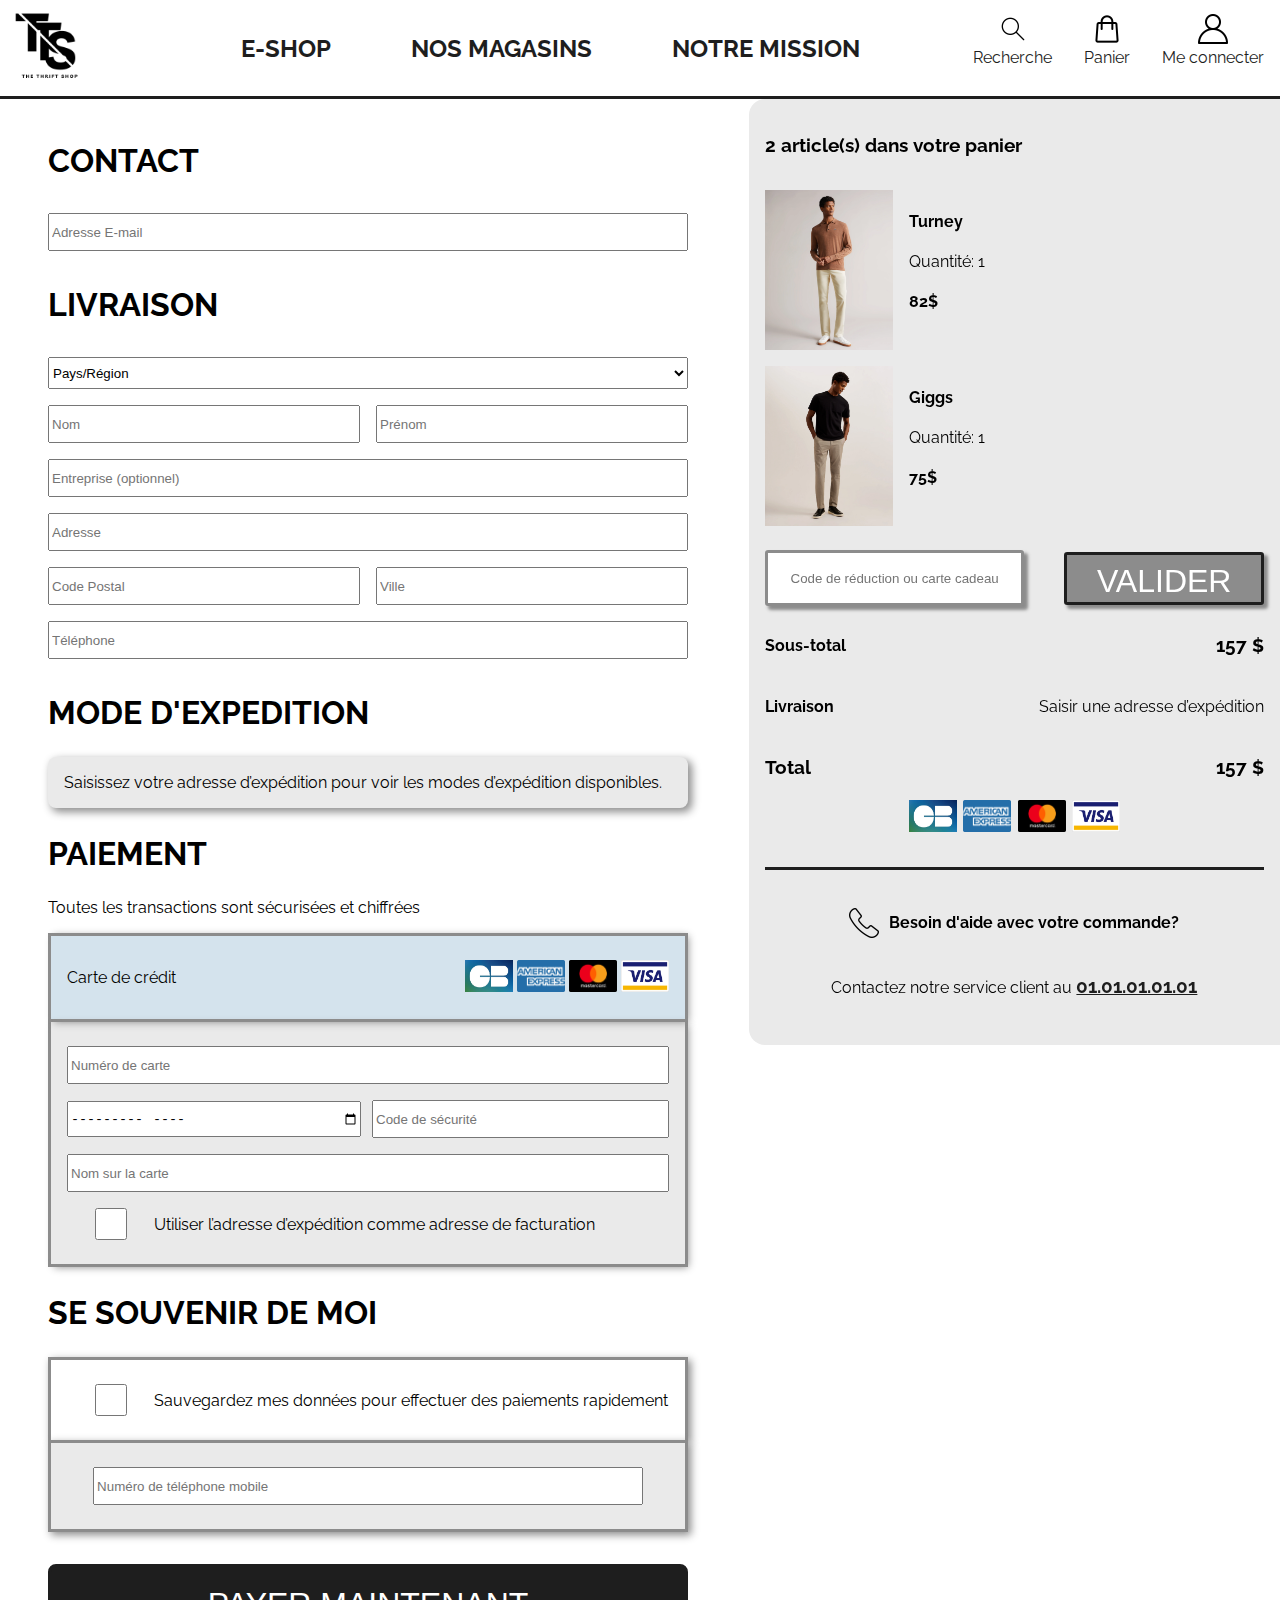
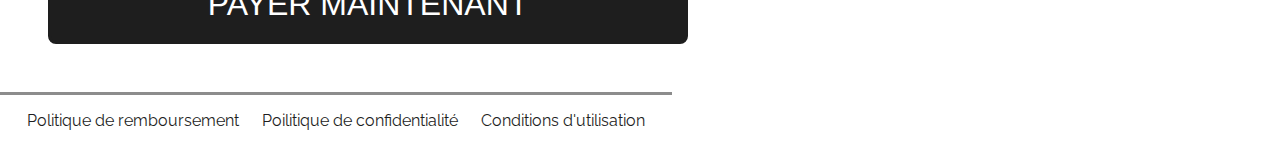
==== commit 4c79a725: "add background size and solve little issues" ====
--- a/cart.html
+++ b/cart.html
@@ -85,7 +85,7 @@
                 <img class="aside__icons__img" src="Ressources/icones/logo-cb.jpg" alt="logo_cb">
                 <img class="aside__icons__img" src="Ressources/icones/amex_icon.png" alt="amex">
                 <img class="aside__icons__img" src="Ressources/icones/mastercard_icone.png" alt="mastercard_icone">
-                <img class="aside__icons__img" src="Ressources/icones/paypal.png" alt="paypal">
+                <img class="aside__icons__img" src="Ressources/icones/visa_icone.png" alt="paypal">
             </span>
             <section class="aside__footer">
                 <h4 class="aside__footer__needHelp">Besoin d'aide avec votre commande?</h4>
@@ -138,13 +138,13 @@
                             <img class="paiementForm__article__entete__container__icon" src="Ressources/icones/logo-cb.jpg" alt="logo_cb">
                             <img class="paiementForm__article__entete__container__icon" src="Ressources/icones/amex_icon.png" alt="amex">
                             <img class="paiementForm__article__entete__container__icon" src="Ressources/icones/mastercard_icone.png" alt="mastercard_icone">
-                            <img class="paiementForm__article__entete__container__icon" src="Ressources/icones/paypal.png" alt="paypal">
+                            <img class="paiementForm__article__entete__container__icon" src="Ressources/icones/visa_icone.png" alt="paypal">
                         </div>
                     </div>
                     <div class="paiementForm__article__form">
                         <input class="paiementForm__article__form__input__solo" type="number" id="cardNumber" placeholder="Numéro de carte">
                         <span class="paiementForm__article__form__row">
-                            <input class="paiementForm__article__form__row__input__duo" type="date" id="date" placeholder="Date d'expiration (MM/AA)">
+                            <input class="paiementForm__article__form__row__input__duo" type="month" id="date" placeholder="Date d'expiration (MM/AA)" >
                             <input class="paiementForm__article__form__row__input__duo" type="number" id="security" placeholder="Code de sécurité">
                         </span>
                         <input class="paiementForm__article__form__input__solo" type="text" id="carteNom" placeholder="Nom sur la carte">
@@ -167,11 +167,11 @@
             </section>
             <input class="form__submit" type="submit" id="payer" value="PAYER MAINTENANT">
         </form>
+    </main>
     <footer>
         <a class="footer__link" href="#">Politique de remboursement</a>
         <a class="footer__link" href="#">Poilitique de confidentialité</a>
         <a class="footer__link" href="#">Conditions d'utilisation</a>
     </footer>
-    </main>
 </body>
 </html>--- a/cart.css
+++ b/cart.css
@@ -21,69 +21,75 @@
     display: flex;
     flex-direction: row;
     border-bottom: solid var(--black) ;
-}
-
-.header__nav__logo{
-    height: 8rem;
-    width: 8rem;
-}
-
-nav{
-    width: 100%;
-    display: flex;
-    flex-direction: row;
-    justify-content: space-between;
-    align-items: center;
-}
-
-.header__nav__container__deroulant{
-    display: none;
-}
-
-
-.header__nav__container{
-    display: flex;
-    flex-direction: row;
-    justify-content: space-around;
-    align-items: center;
-}
-
-.header__nav__container__link{
-    padding: 1rem;
-    font-size: 1.5rem;
-    color: var(--black);
-    text-decoration: none;
-    font-weight: bolder;
-    margin-left: 3rem;
-}
-
-.header__nav__container__link:hover,
-.header__nav__container__menu__icon:hover,
-.header__nav__container__menu__icon__panier:hover{
-    text-decoration: underline
-}
-
-.header__nav__container__menu__icon,
-.header__nav__container__menu__icon__panier
- {
-    padding: 2rem;
-    display: flex;
-    flex-direction: column;
-    align-items: center;
-    text-decoration: none;
-    color: var(--black)
-}
-
-.header__nav__container__menu__icon__img{
-    height: 2rem;
-    width: 2rem;
-}
-
-.header__nav__container__menu__icon__p{
-    padding-top: 0.2rem;
-    margin-top: 0;
-    font-size: 1rem;
-}
+    height: 6rem;
+}
+
+span{display: flex;
+    flex-direction: row;
+    align-items: center;}
+    
+    
+    .header__nav__logo{
+        height: 6rem;
+        width: 6rem;
+    }
+    
+    nav{
+        width: 100%;
+        display: flex;
+        flex-direction: row;
+        justify-content: space-between;
+        align-items: center;
+    }
+    
+    .header__nav__container__deroulant{
+        display: none;
+    }
+    
+    
+    .header__nav__container{
+        display: flex;
+        flex-direction: row;
+        justify-content: space-around;
+        align-items: center;
+    }
+    
+    .header__nav__container__link{
+        padding: 1rem;
+        font-size: 1.5rem;
+        color: var(--black);
+        text-decoration: none;
+        font-weight: bolder;
+        margin-left: 3rem;
+    }
+    
+    .header__nav__container__link:hover,
+    .header__nav__container__menu__icon:hover,
+    .header__nav__container__menu__icon__panier:hover{
+        text-decoration: underline
+    }
+    
+    .header__nav__container__menu__icon,
+    .header__nav__container__menu__icon__panier
+     {
+        padding: 1rem;
+        display: flex;
+        flex-direction: column;
+        align-items: center;
+        text-decoration: none;
+        color: var(--black)
+    }
+    
+    .header__nav__container__menu__icon__img{
+        height: 2rem;
+        width: 2rem;
+    }
+    
+    .header__nav__container__menu__icon__p{
+        padding-top: 0.2rem;
+        margin-top: 0;
+        font-size: 1rem;
+    }
 
  
 /* main */
@@ -106,6 +112,14 @@
     height: 2rem;
     margin-top: 0.5rem;
     margin-bottom: 0.5rem;
+}
+
+/* Cacher les flèches des input numbers */
+
+input::-webkit-outer-spin-button,
+input::-webkit-inner-spin-button {
+  -webkit-appearance: none;
+  margin: 0;
 }
 
 select{
@@ -264,7 +278,7 @@
     width: 40%;
     float: right;
     background-color: var(--lightGrey);
-    border-radius: 1rem;
+    border-radius: 1rem 0rem 0rem 1rem;
     padding: 1rem;
     position: -webkit-sticky;
     position: sticky;
@@ -276,7 +290,6 @@
     display: flex;
     flex-direction: row;
     padding-top: 1rem;
-    padding-top: 1rem;
 }
 
 .aside__article__img{
@@ -288,6 +301,7 @@
     height: auto;
     align-content: space-between;
 }
+
 
 .aside__reduction{
     display: flex;
@@ -419,7 +433,7 @@
     
         aside{
             width: auto;
-            border-radius: 1rem;
+            border-radius: 0rem;
             padding: 1rem;
             position: relative;
         }
@@ -462,19 +476,18 @@
         padding: 1rem;
         }
         
-        input,
+        input{
+            width: 99%;
+        }
+
         .deliveryForm__row__input{
+            width: 48.5%;
+        }
+        
+        select{
             width: 100%;
         }
         
-        select{
-            width: 101%;
-        }
-        
-        .deliveryForm__row{
-            display: flex;
-            flex-direction: column;
-        }
     
         .modeExpedition__p{
             width: auto;
@@ -536,9 +549,13 @@
 
 @media screen and (max-width: 479px){
 
-        .header__nav__logo{
+    header{
         height: 4rem;
-        width: 4rem;
+    }
+
+    .header__nav__logo{
+    height: 4rem;
+    width: 4rem;
     }
 
     .header__nav__container__deroulant{
@@ -556,15 +573,26 @@
         width: 40%;
         z-index: 3;
         padding-left: 1.5rem;
-
-    }
-
-    .header__nav__container__deroulant:active{
+    }
+
+    .header__nav__container__deroulant:hover{
         .header__nav__container__deroulant__sous{
             display:contents;
             display: flex;
             flex-direction: column;
-        }
+            animation-name: deroulant;
+            animation-duration: 0.4s;
+        }
+    }
+
+    @keyframes deroulant {from { 
+        opacity: 0;
+        transform: translateY(-5rem);}
+        to { 
+        opacity: 1;
+        transform: translateY(0rem);
+        }
+        
     }
 
     .header__nav__container__deroulant__sous a{
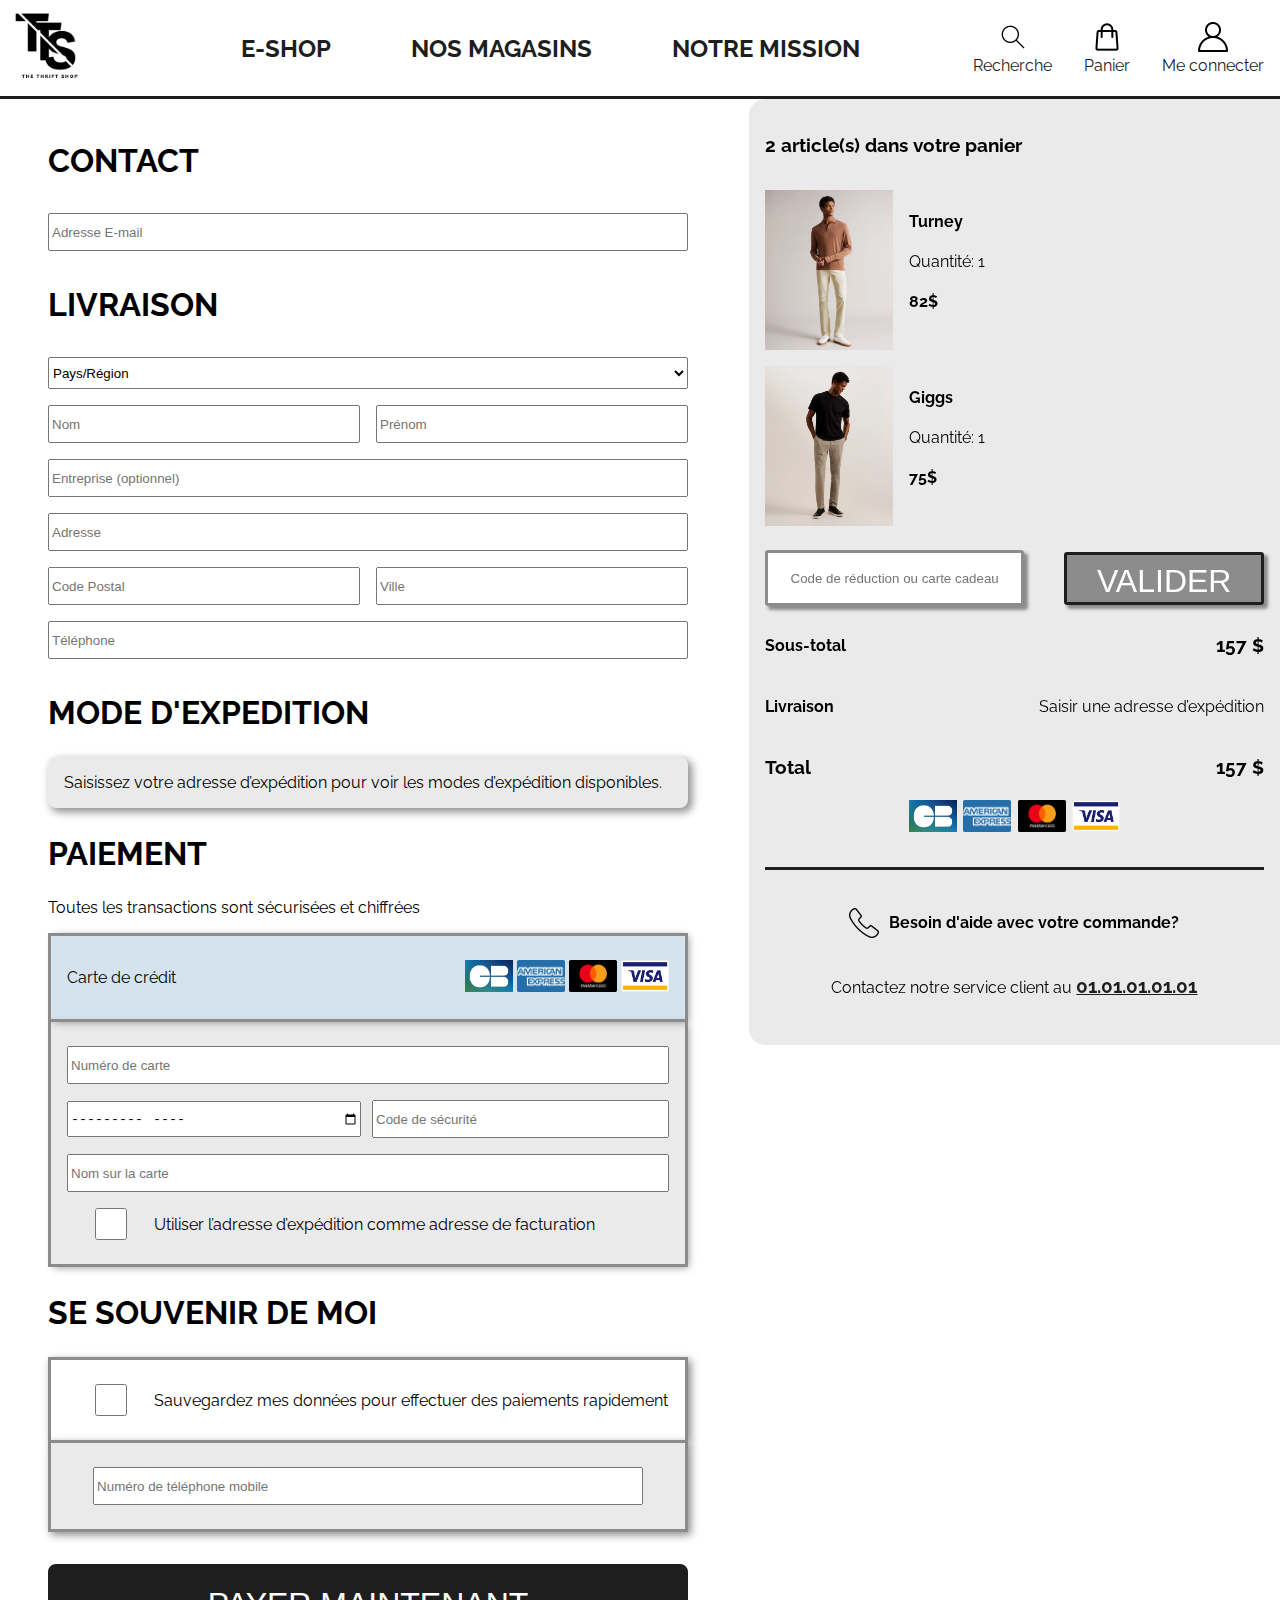
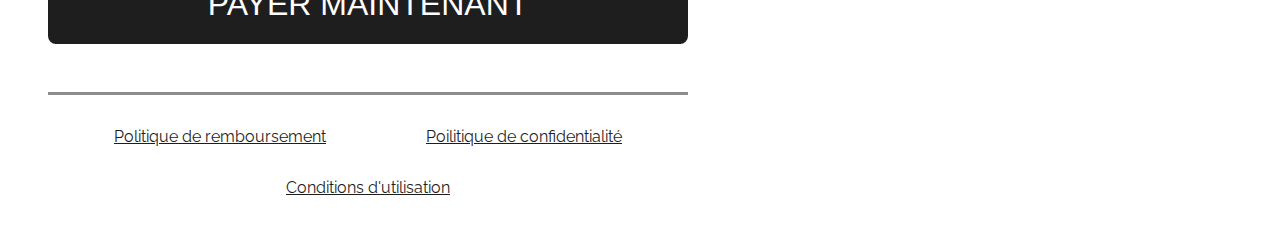
==== commit 08e3a1b7: "change footer cart" ====
--- a/cart.html
+++ b/cart.html
@@ -169,9 +169,11 @@
         </form>
     </main>
     <footer>
-        <a class="footer__link" href="#">Politique de remboursement</a>
-        <a class="footer__link" href="#">Poilitique de confidentialité</a>
-        <a class="footer__link" href="#">Conditions d'utilisation</a>
+        <section class="footer__container">
+            <a class="footer__link" href="#">Politique de remboursement</a>
+            <a class="footer__link" href="#">Poilitique de confidentialité</a>
+            <a class="footer__link" href="#">Conditions d'utilisation</a>
+        </section>
     </footer>
 </body>
 </html>--- a/cart.css
+++ b/cart.css
@@ -88,6 +88,7 @@
     .header__nav__container__menu__icon__p{
         padding-top: 0.2rem;
         margin-top: 0;
+        margin-bottom: 0;
         font-size: 1rem;
     }
 
@@ -253,19 +254,21 @@
 }
 
 footer{
-    margin-top: 2;
     width: 40rem;
-    display: flex;
+    padding-left: 3rem;
+}
+
+.footer__container{display: flex;
     flex-wrap: wrap;
     flex-direction: row;
     justify-content: space-around;
     border-top: solid var(--grey);
-    padding: 1rem;
-}
+    padding: 1rem;}
 
 .footer__link{
-    text-decoration: none;
+    text-decoration: unde;
     color: var(--black); 
+    padding: 1rem;
 }
 
 .footer__link:hover{
@@ -532,14 +535,20 @@
     
         
         footer{
-            width: auto;
-            display: flex;
+            width: 95%;
+            padding: 1rem;
+        }
+        
+        .footer__container{display: flex;
             flex-direction: row;
-            flex-wrap: wrap;
-        }
+            justify-content: space-around;
+            border-top: solid var(--grey);
+            padding: 2rem;}
         
         .footer__link{
-            padding:1rem
+            text-decoration: underline;
+            color: var(--black); 
+            padding: 1rem;
         }
     
     }
@@ -760,15 +769,21 @@
 
     
     footer{
-        width: auto;
-        display: flex;
-        flex-direction: column;
+        width: 95%;
+        padding: 1rem;
+    }
+    
+    .footer__container{display: flex;
+        flex-direction: row;
         flex-wrap: wrap;
-        align-items: center;
-    }
+        justify-content: space-around;
+        border-top: solid var(--grey);
+        padding: 2rem;}
     
     .footer__link{
-        padding:1rem
+        text-decoration: underline;
+        color: var(--black); 
+        padding: 1rem;
     }
 
 }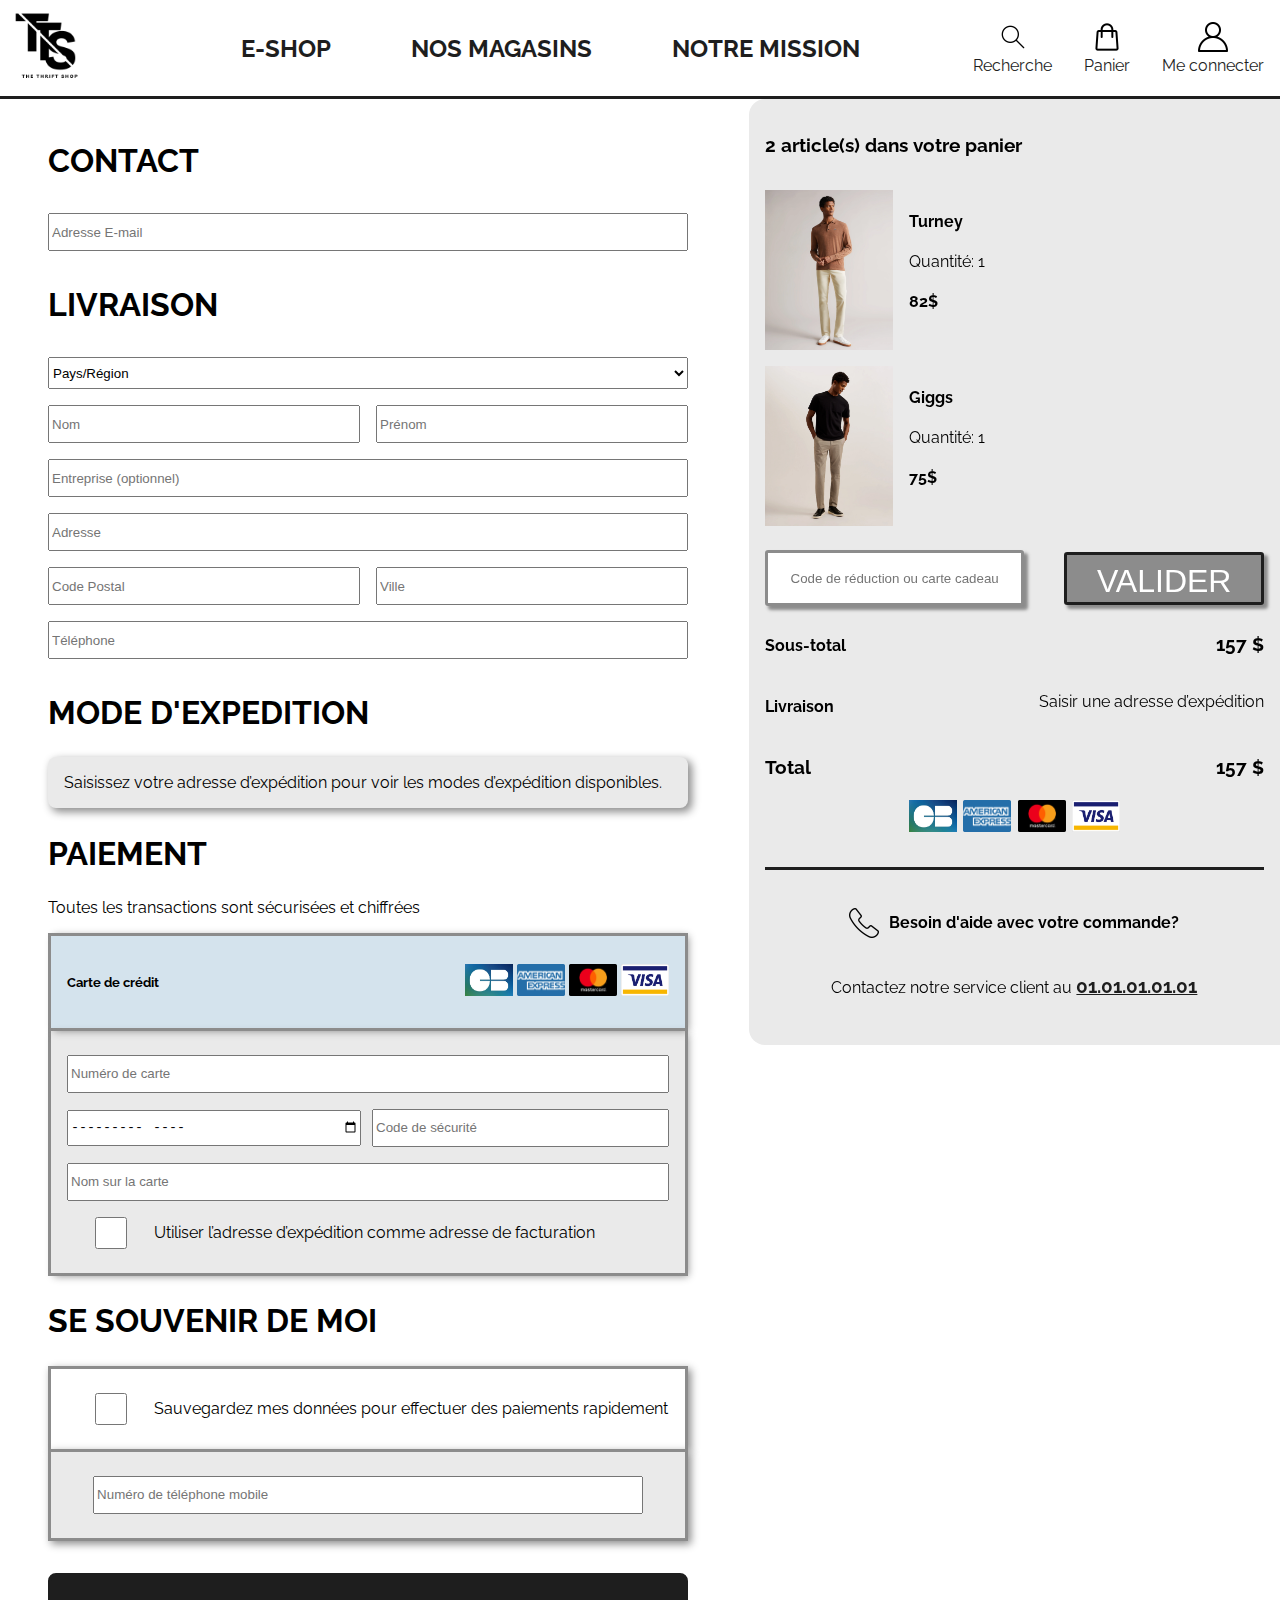
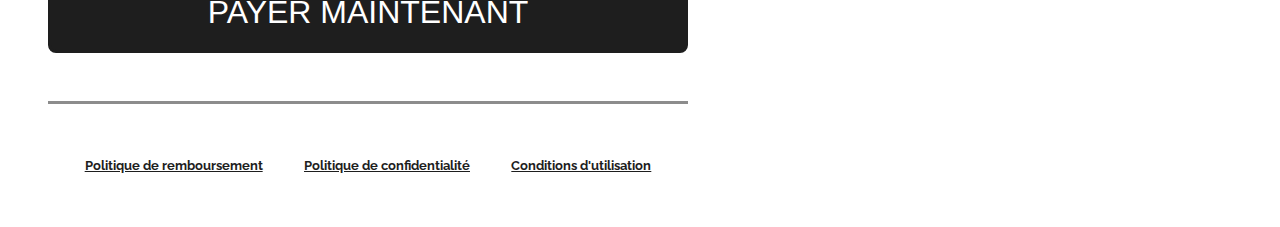
==== commit ed650a93: "solve w3c warnings" ====
--- a/cart.html
+++ b/cart.html
@@ -20,28 +20,34 @@
                 <a href="#" class="header__nav__container__link">NOS MAGASINS</a>
                 <a href="#" class="header__nav__container__link">NOTRE MISSION</a>
             </span>
-            <span class="header__nav__container">
-                <li class="header__nav__container__deroulant">
+            <div class="header__nav__container">
+                <div class="header__nav__container__deroulant">
                     <img class="header__nav__container__menu__mobile__img" src="Ressources/icones/menu.png" alt="menu">
                     <ul class="header__nav__container__deroulant__sous">
                         <li><a href="#">E-SHOP</a></li>
                         <li><a href="#">NOS MAGASINS</a></li>
                         <li><a href="#">NOTRE MISSION</a></li>
                     </ul>
-                </li>
-                <a class="header__nav__container__menu__icon" href="#">
-                    <img class="header__nav__container__menu__icon__img" src="Ressources/icones/chercher.png" alt="loupe">
-                    <p class="header__nav__container__menu__icon__p">Recherche</p>
-                </a>
-                <a class="header__nav__container__menu__icon__panier" href="cart.html">
-                    <img class="header__nav__container__menu__icon__img" src="Ressources/icones/panier.png" alt="panier">
-                    <p class="header__nav__container__menu__icon__p">Panier</p>
-                </a>
-                <a class="header__nav__container__menu__icon" href="#">
-                    <img class="header__nav__container__menu__icon__img" src="Ressources/icones/connexion.png" alt="connexion">
-                    <p class="header__nav__container__menu__icon__p">Me connecter</p>
-                </a>
-            </span>
+                </div>
+                    <div>
+                        <a class="header__nav__container__menu__icon" href="#">
+                            <img class="header__nav__container__menu__icon__img" src="Ressources/icones/chercher.png" alt="loupe">
+                            <p class="header__nav__container__menu__icon__p">Recherche</p>
+                        </a>
+                    </div>
+                    <div>
+                        <a class="header__nav__container__menu__icon__panier" href="cart.html">
+                            <img class="header__nav__container__menu__icon__img" src="Ressources/icones/panier.png" alt="panier">
+                            <p class="header__nav__container__menu__icon__p">Panier</p>
+                        </a>
+                    </div>
+                    <div>
+                        <a class="header__nav__container__menu__icon" href="#">
+                            <img class="header__nav__container__menu__icon__img" src="Ressources/icones/connexion.png" alt="connexion">
+                            <p class="header__nav__container__menu__icon__p">Me connecter</p>
+                        </a>
+                    </div>
+                </div>
         </nav>
     </header>
     <main>
@@ -68,18 +74,18 @@
                 <input class="aside__reduction__button" id="submit" type="submit" value="VALIDER">
             </form>
             <section class="aside__amount">
-                <span class="aside__amount__row">
+                <div class="aside__amount__row">
                     <h4>Sous-total</h4>
                     <h3>157 $</h3>
-                </span>
-                <span class="aside__amount__row">
+                </div>
+                <div class="aside__amount__row">
                     <h4>Livraison</h4>
                     <p>Saisir une adresse d’expédition</p>
-                </span>
-                <span class="aside__amount__row">
+                </div>
+                <div class="aside__amount__row">
                     <h3>Total</h3>
                     <h3>157 $</h3>
-                </span>
+                </div>
             </section>
             <span class="aside__icons">
                 <img class="aside__icons__img" src="Ressources/icones/logo-cb.jpg" alt="logo_cb">
@@ -96,11 +102,11 @@
             <section class="mailForm">
                 <h2>CONTACT</h2>
                 <!-- label désigne le nom du form -->
-                <input class="formBox" type="mail" id="mail" placeholder="Adresse E-mail">
+                <input class="formBox" type="email" id="mail" placeholder="Adresse E-mail">
             </section>
             <section class="deliveryForm">
                 <h2>LIVRAISON</h2>
-                <select name="pays" id="pays" placeholder="Pays/Région">
+                <select name="pays" id="pays">
                     <option value="" disabled selected>Pays/Région</option>
                     <option value="france">France</option>
                     <option value="united kingdom">United Kingdom</option>
@@ -117,7 +123,7 @@
                     <input class="deliveryForm__row__input" type="text" id="prenom" placeholder="Prénom">
                 </div>
                 <input type="text" id="enterprise" placeholder="Entreprise (optionnel)">
-                <input type="address" id="address" placeholder="Adresse">
+                <input type="text" id="address" placeholder="Adresse">
                 <div class="deliveryForm__row">
                     <input class="deliveryForm__row__input" type="number" id="codePostal" placeholder="Code Postal">
                     <input class="deliveryForm__row__input" type="text" id="ville" placeholder="Ville">
@@ -133,7 +139,7 @@
                 <p>Toutes les transactions sont sécurisées et chiffrées</p>
                 <article class="paiementForm__article">
                     <div class="paiementForm__article__entete">
-                        <p>Carte de crédit</p>
+                        <h5>Carte de crédit</h5>
                         <div class="paiementForm__article__entete__container">
                             <img class="paiementForm__article__entete__container__icon" src="Ressources/icones/logo-cb.jpg" alt="logo_cb">
                             <img class="paiementForm__article__entete__container__icon" src="Ressources/icones/amex_icon.png" alt="amex">
@@ -144,7 +150,7 @@
                     <div class="paiementForm__article__form">
                         <input class="paiementForm__article__form__input__solo" type="number" id="cardNumber" placeholder="Numéro de carte">
                         <span class="paiementForm__article__form__row">
-                            <input class="paiementForm__article__form__row__input__duo" type="month" id="date" placeholder="Date d'expiration (MM/AA)" >
+                            <input class="paiementForm__article__form__row__input__duo" type="month" id="date">
                             <input class="paiementForm__article__form__row__input__duo" type="number" id="security" placeholder="Code de sécurité">
                         </span>
                         <input class="paiementForm__article__form__input__solo" type="text" id="carteNom" placeholder="Nom sur la carte">
@@ -170,9 +176,9 @@
     </main>
     <footer>
         <section class="footer__container">
-            <a class="footer__link" href="#">Politique de remboursement</a>
-            <a class="footer__link" href="#">Poilitique de confidentialité</a>
-            <a class="footer__link" href="#">Conditions d'utilisation</a>
+            <a class="footer__link" href="#"><h5>Politique de remboursement</h5></a>
+            <a class="footer__link" href="#"><h5>Politique de confidentialité</h5></a>
+            <a class="footer__link" href="#"><h5>Conditions d'utilisation</h5></a>
         </section>
     </footer>
 </body>
--- a/cart.css
+++ b/cart.css
@@ -1,4 +1,6 @@
 /* Deskot and général */
+
+
 
 :root{
     --black: #1E1E1E;
@@ -769,7 +771,7 @@
 
     
     footer{
-        width: 95%;
+        width: 91%;
         padding: 1rem;
     }
     
